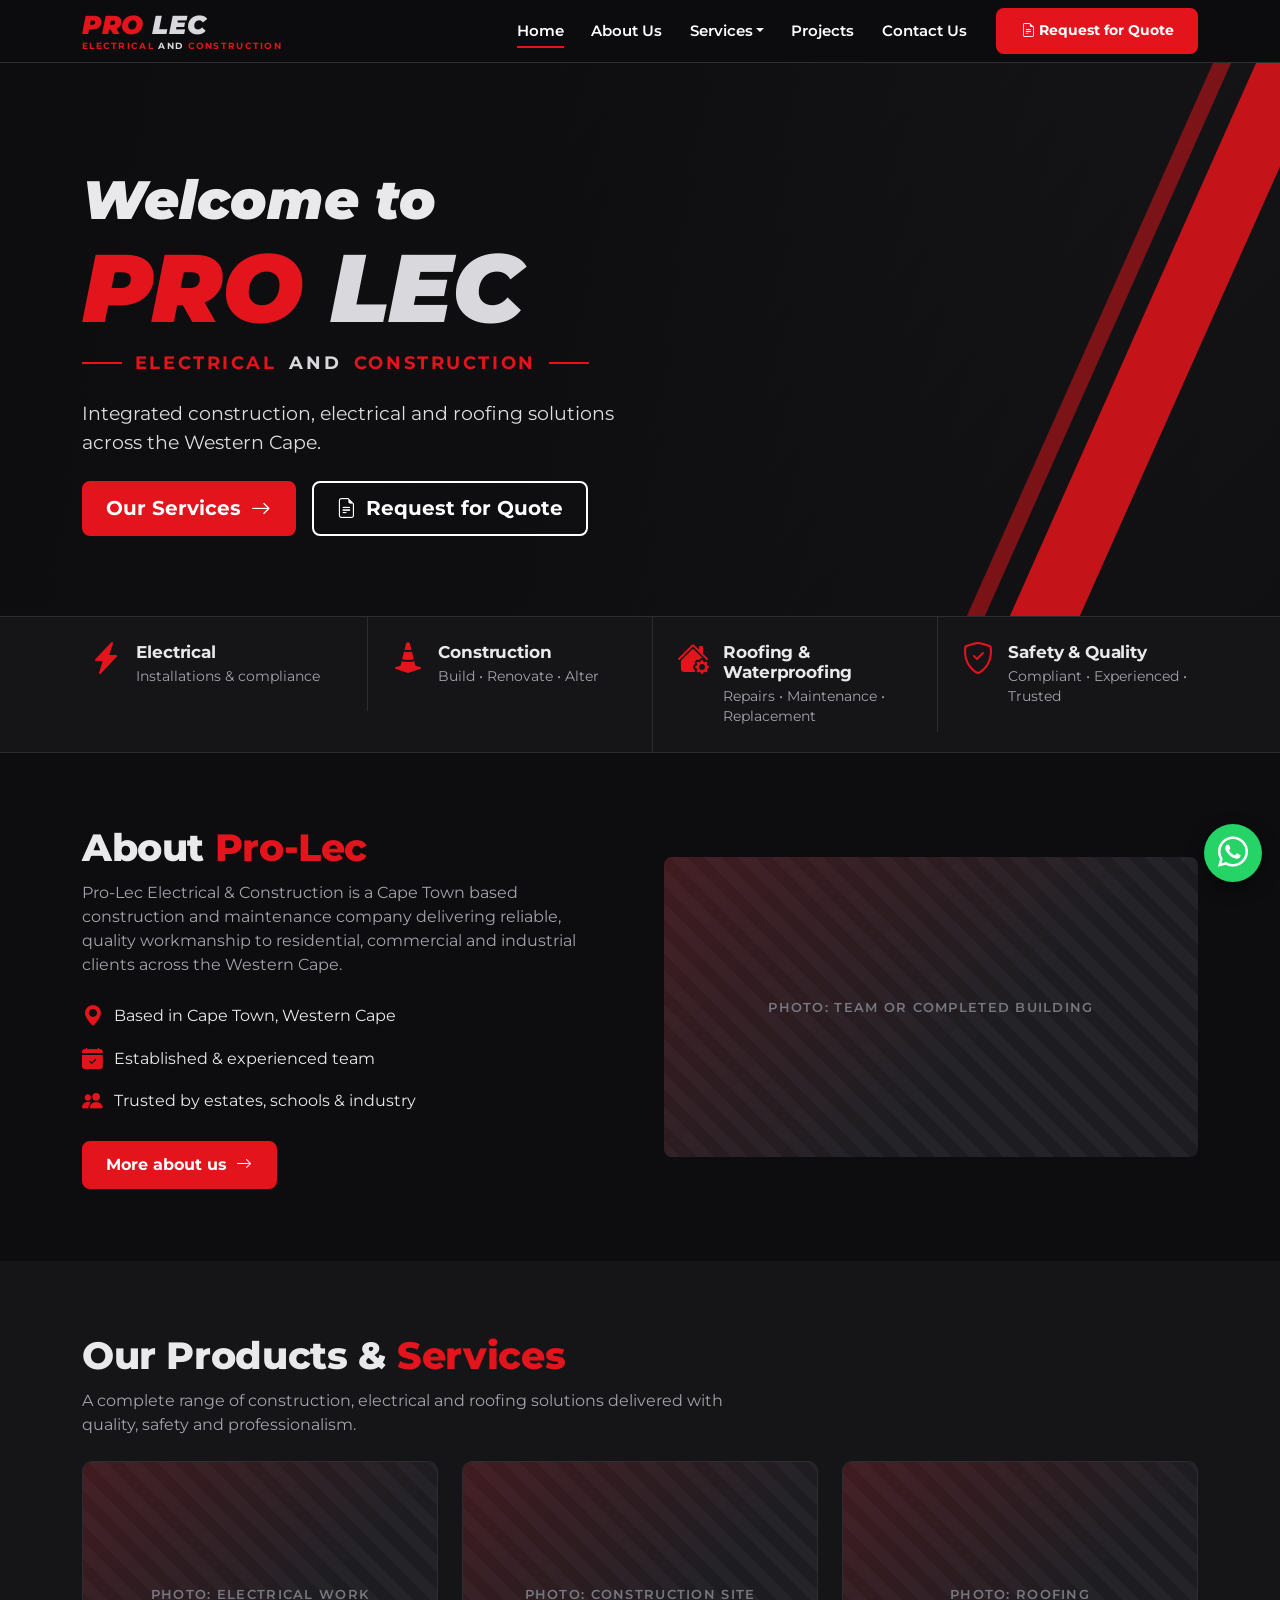
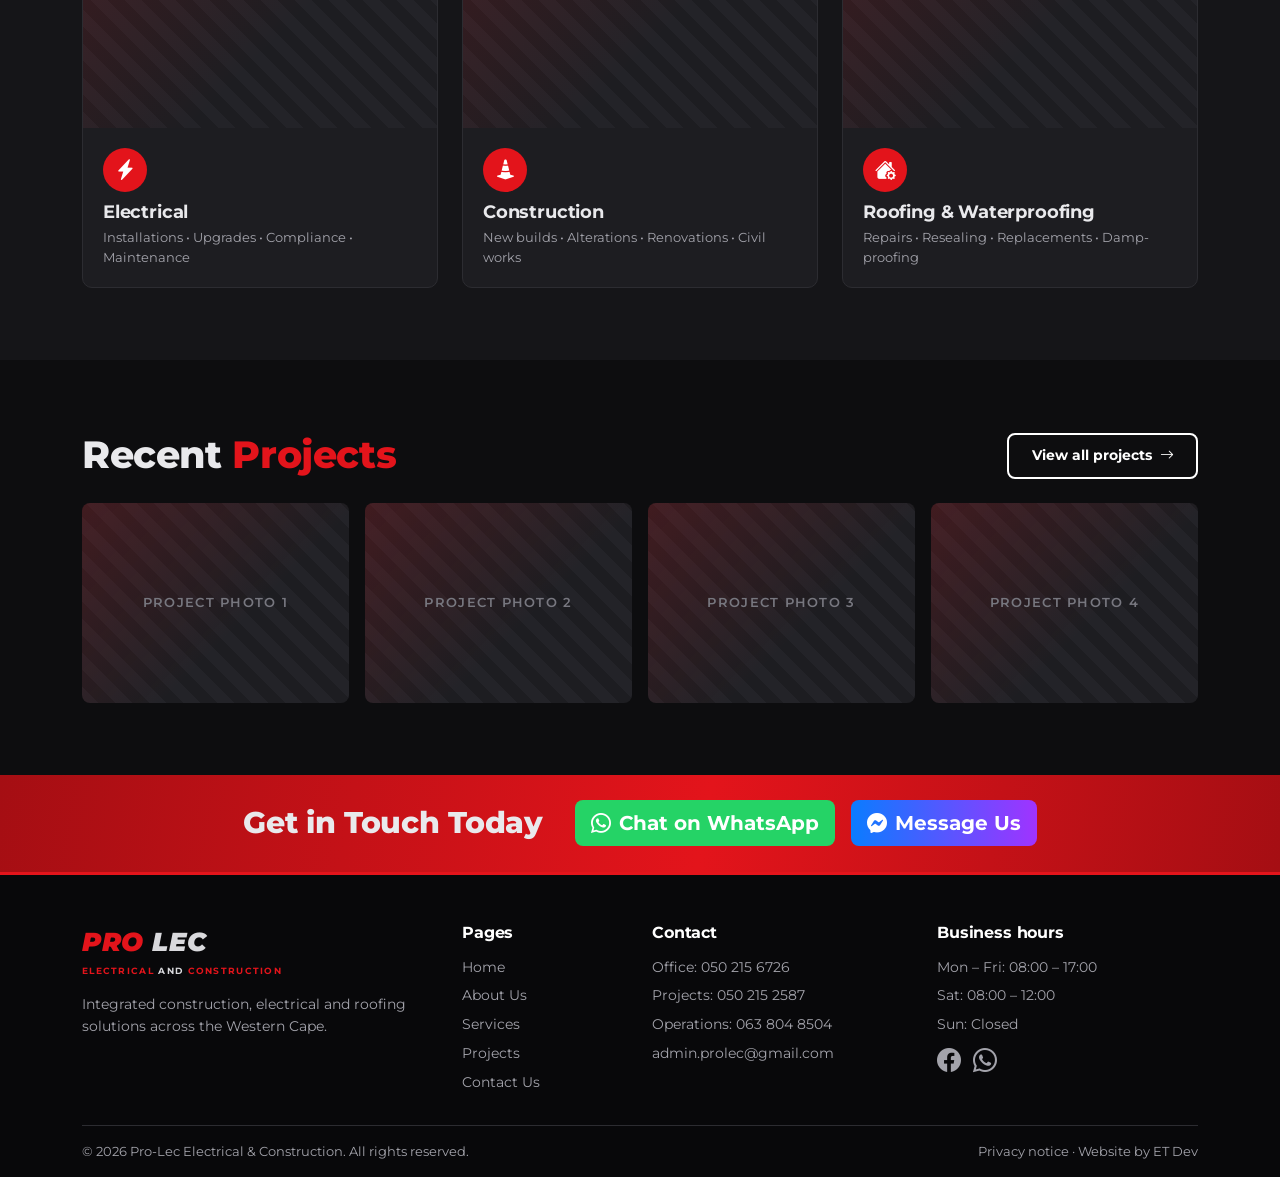
==== site/index.html @ c3c2b5c4 "Add Pro-Lec Phase 1 static website Five-page responsive site (Home, About Us, Services, Projects, Co" ====
<!doctype html>
<html lang="en-ZA">
<head>
  <meta charset="utf-8">
  <meta name="viewport" content="width=device-width, initial-scale=1">
  <title>Pro-Lec Electrical &amp; Construction | Cape Town, Western Cape</title>
  <meta name="description" content="Pro-Lec Electrical &amp; Construction delivers electrical, construction, roofing and waterproofing services to residential, commercial and industrial clients across the Western Cape.">
  <meta property="og:type" content="website">
  <meta property="og:title" content="Pro-Lec Electrical &amp; Construction">
  <meta property="og:description" content="Integrated construction, electrical and roofing solutions across the Western Cape.">
  <meta property="og:image" content="assets/img/og-image.jpg">
  <link rel="icon" href="assets/img/favicon.svg" type="image/svg+xml">
  <link rel="preconnect" href="https://fonts.googleapis.com">
  <link rel="preconnect" href="https://fonts.gstatic.com" crossorigin>
  <link href="https://fonts.googleapis.com/css2?family=Montserrat:ital,wght@0,400;0,500;0,600;0,700;0,800;0,900;1,800;1,900&display=swap" rel="stylesheet">
  <link href="https://cdn.jsdelivr.net/npm/bootstrap@5.3.3/dist/css/bootstrap.min.css" rel="stylesheet">
  <link href="https://cdn.jsdelivr.net/npm/bootstrap-icons@1.11.3/font/bootstrap-icons.min.css" rel="stylesheet">
  <link href="assets/css/style.css" rel="stylesheet">
  <script type="application/ld+json">
  {
    "@context": "https://schema.org",
    "@type": "GeneralContractor",
    "name": "Pro-Lec Electrical & Construction",
    "telephone": "+27502156726",
    "email": "admin.prolec@gmail.com",
    "address": { "@type": "PostalAddress", "addressLocality": "Cape Town", "addressRegion": "Western Cape", "addressCountry": "ZA" },
    "areaServed": "Western Cape",
    "openingHours": ["Mo-Fr 08:00-17:00", "Sa 08:00-12:00"]
  }
  </script>
</head>
<body>

<header class="site-header sticky-top">
  <nav class="navbar navbar-expand-lg py-2" aria-label="Main">
    <div class="container">
      <a class="brand" href="index.html" aria-label="Pro-Lec home">
        <!-- Replace with the real logo: <img src="assets/img/logo.png" alt="Pro-Lec Electrical & Construction"> -->
        <span class="brand-text">
          <span class="brand-name">PRO <span>LEC</span></span>
          <span class="brand-tag">Electrical <span>and</span> Construction</span>
        </span>
      </a>
      <button class="navbar-toggler" type="button" data-bs-toggle="collapse" data-bs-target="#mainNav" aria-controls="mainNav" aria-expanded="false" aria-label="Toggle navigation">
        <span class="navbar-toggler-icon"></span>
      </button>
      <div class="collapse navbar-collapse" id="mainNav">
        <ul class="navbar-nav ms-auto align-items-lg-center">
          <li class="nav-item"><a class="nav-link active" aria-current="page" href="index.html">Home</a></li>
          <li class="nav-item"><a class="nav-link" href="about.html">About Us</a></li>
          <li class="nav-item dropdown">
            <a class="nav-link dropdown-toggle" href="services.html" role="button" data-bs-toggle="dropdown" aria-expanded="false">Services</a>
            <ul class="dropdown-menu">
              <li><a class="dropdown-item" href="services.html">All services</a></li>
              <li><a class="dropdown-item" href="services.html#electrical">Electrical</a></li>
              <li><a class="dropdown-item" href="services.html#construction">Construction</a></li>
              <li><a class="dropdown-item" href="services.html#roofing">Roofing &amp; Waterproofing</a></li>
            </ul>
          </li>
          <li class="nav-item"><a class="nav-link" href="projects.html">Projects</a></li>
          <li class="nav-item"><a class="nav-link" href="contact.html">Contact Us</a></li>
          <li class="nav-item ms-lg-3 mt-2 mt-lg-0"><a class="btn btn-pl btn-sm" href="contact.html?type=quote#enquiry"><i class="bi bi-file-earmark-text me-1"></i>Request for Quote</a></li>
        </ul>
      </div>
    </div>
  </nav>
</header>

<main>
  <!-- Hero: set the background photo with style="--hero-img:url('assets/img/hero.jpg')" -->
  <section class="hero">
    <div class="container position-relative" style="z-index:1">
      <p class="hero-welcome">Welcome to</p>
      <h1 class="hero-name">PRO <span>LEC</span></h1>
      <p class="hero-tag">Electrical <span>and</span> Construction</p>
      <p class="hero-lead">Integrated construction, electrical and roofing solutions across the Western Cape.</p>
      <div class="d-flex flex-wrap gap-3 mt-4">
        <a class="btn btn-pl btn-lg" href="services.html">Our Services <i class="bi bi-arrow-right ms-1"></i></a>
        <a class="btn btn-pl-outline btn-lg" href="contact.html?type=quote#enquiry"><i class="bi bi-file-earmark-text me-1"></i> Request for Quote</a>
      </div>
    </div>
  </section>

  <section class="highlights" aria-label="What we do">
    <div class="container">
      <div class="row">
        <div class="col-sm-6 col-lg-3">
          <div class="highlight"><i class="bi bi-lightning-charge-fill" aria-hidden="true"></i><div><h3>Electrical</h3><p>Installations &amp; compliance</p></div></div>
        </div>
        <div class="col-sm-6 col-lg-3">
          <div class="highlight"><i class="bi bi-cone-striped" aria-hidden="true"></i><div><h3>Construction</h3><p>Build &bull; Renovate &bull; Alter</p></div></div>
        </div>
        <div class="col-sm-6 col-lg-3">
          <div class="highlight"><i class="bi bi-house-gear-fill" aria-hidden="true"></i><div><h3>Roofing &amp; Waterproofing</h3><p>Repairs &bull; Maintenance &bull; Replacement</p></div></div>
        </div>
        <div class="col-sm-6 col-lg-3">
          <div class="highlight"><i class="bi bi-shield-check" aria-hidden="true"></i><div><h3>Safety &amp; Quality</h3><p>Compliant &bull; Experienced &bull; Trusted</p></div></div>
        </div>
      </div>
    </div>
  </section>

  <section class="section">
    <div class="container">
      <div class="row g-5 align-items-center">
        <div class="col-lg-6">
          <h2 class="section-title">About <span class="text-red">Pro-Lec</span></h2>
          <p class="section-lead mb-4">Pro-Lec Electrical &amp; Construction is a Cape Town based construction and maintenance company delivering reliable, quality workmanship to residential, commercial and industrial clients across the Western Cape.</p>
          <ul class="check-list mb-4">
            <li><i class="bi bi-geo-alt-fill" aria-hidden="true"></i> Based in Cape Town, Western Cape</li>
            <li><i class="bi bi-calendar-check-fill" aria-hidden="true"></i> Established &amp; experienced team</li>
            <li><i class="bi bi-people-fill" aria-hidden="true"></i> Trusted by estates, schools &amp; industry</li>
          </ul>
          <a class="btn btn-pl" href="about.html">More about us <i class="bi bi-arrow-right ms-1"></i></a>
        </div>
        <div class="col-lg-6">
          <div class="ph ph-wide rounded-3">Photo: team or completed building</div>
        </div>
      </div>
    </div>
  </section>

  <section class="section section-alt">
    <div class="container">
      <h2 class="section-title">Our Products &amp; <span class="text-red">Services</span></h2>
      <p class="section-lead mb-4">A complete range of construction, electrical and roofing solutions delivered with quality, safety and professionalism.</p>
      <div class="row g-4">
        <div class="col-md-4">
          <a class="text-reset text-decoration-none" href="services.html#electrical">
            <article class="pl-card">
              <div class="ph">Photo: electrical work</div>
              <div class="pl-card-body"><span class="icon-badge"><i class="bi bi-lightning-charge-fill"></i></span><h3>Electrical</h3><p class="meta mb-0">Installations &bull; Upgrades &bull; Compliance &bull; Maintenance</p></div>
            </article>
          </a>
        </div>
        <div class="col-md-4">
          <a class="text-reset text-decoration-none" href="services.html#construction">
            <article class="pl-card">
              <div class="ph">Photo: construction site</div>
              <div class="pl-card-body"><span class="icon-badge"><i class="bi bi-cone-striped"></i></span><h3>Construction</h3><p class="meta mb-0">New builds &bull; Alterations &bull; Renovations &bull; Civil works</p></div>
            </article>
          </a>
        </div>
        <div class="col-md-4">
          <a class="text-reset text-decoration-none" href="services.html#roofing">
            <article class="pl-card">
              <div class="ph">Photo: roofing</div>
              <div class="pl-card-body"><span class="icon-badge"><i class="bi bi-house-gear-fill"></i></span><h3>Roofing &amp; Waterproofing</h3><p class="meta mb-0">Repairs &bull; Resealing &bull; Replacements &bull; Damp-proofing</p></div>
            </article>
          </a>
        </div>
      </div>
    </div>
  </section>

  <section class="section">
    <div class="container">
      <div class="d-flex flex-wrap justify-content-between align-items-end gap-3 mb-4">
        <h2 class="section-title mb-0">Recent <span class="text-red">Projects</span></h2>
        <a class="btn btn-pl-outline btn-sm" href="projects.html">View all projects <i class="bi bi-arrow-right ms-1"></i></a>
      </div>
      <div class="row g-3">
        <div class="col-6 col-lg-3"><div class="ph rounded-3">Project photo 1</div></div>
        <div class="col-6 col-lg-3"><div class="ph rounded-3">Project photo 2</div></div>
        <div class="col-6 col-lg-3"><div class="ph rounded-3">Project photo 3</div></div>
        <div class="col-6 col-lg-3"><div class="ph rounded-3">Project photo 4</div></div>
      </div>
    </div>
  </section>

  <section class="cta-bar">
    <div class="container d-flex flex-wrap align-items-center justify-content-center gap-3">
      <h2 class="me-lg-3">Get in Touch Today</h2>
      <a class="btn btn-whatsapp btn-lg" href="https://wa.me/27638048504" target="_blank" rel="noopener"><i class="bi bi-whatsapp me-2"></i>Chat on WhatsApp</a>
      <a class="btn btn-messenger btn-lg" href="https://m.me/PROLEC_FACEBOOK_PAGE" target="_blank" rel="noopener"><i class="bi bi-messenger me-2"></i>Message Us</a>
    </div>
  </section>
</main>

<footer class="site-footer pt-5">
  <div class="container">
    <div class="row g-4 pb-4">
      <div class="col-lg-4">
        <span class="brand-name">PRO <span>LEC</span></span>
        <span class="brand-tag mb-3">Electrical <span>and</span> Construction</span>
        <p class="mt-3">Integrated construction, electrical and roofing solutions across the Western Cape.</p>
      </div>
      <div class="col-6 col-lg-2">
        <h2>Pages</h2>
        <ul>
          <li><a href="index.html">Home</a></li>
          <li><a href="about.html">About Us</a></li>
          <li><a href="services.html">Services</a></li>
          <li><a href="projects.html">Projects</a></li>
          <li><a href="contact.html">Contact Us</a></li>
        </ul>
      </div>
      <div class="col-6 col-lg-3">
        <h2>Contact</h2>
        <ul>
          <li><a href="tel:+27502156726">Office: 050 215 6726</a></li>
          <li><a href="tel:+27502152587">Projects: 050 215 2587</a></li>
          <li><a href="tel:+27638048504">Operations: 063 804 8504</a></li>
          <li><a href="mailto:admin.prolec@gmail.com">admin.prolec@gmail.com</a></li>
        </ul>
      </div>
      <div class="col-lg-3">
        <h2>Business hours</h2>
        <ul>
          <li>Mon &ndash; Fri: 08:00 &ndash; 17:00</li>
          <li>Sat: 08:00 &ndash; 12:00</li>
          <li>Sun: Closed</li>
        </ul>
        <a class="fs-4 me-2" href="https://www.facebook.com/PROLEC_FACEBOOK_PAGE" target="_blank" rel="noopener" aria-label="Pro-Lec on Facebook"><i class="bi bi-facebook"></i></a>
        <a class="fs-4" href="https://wa.me/27638048504" target="_blank" rel="noopener" aria-label="Chat on WhatsApp"><i class="bi bi-whatsapp"></i></a>
      </div>
    </div>
    <div class="footer-bottom d-flex flex-wrap justify-content-between gap-2 py-3">
      <span>&copy; <span data-year>2026</span> Pro-Lec Electrical &amp; Construction. All rights reserved.</span>
      <span><a href="privacy.html">Privacy notice</a> &middot; Website by ET Dev</span>
    </div>
  </div>
</footer>

<a class="wa-float" href="https://wa.me/27638048504" target="_blank" rel="noopener" aria-label="Chat on WhatsApp"><i class="bi bi-whatsapp"></i></a>

<script src="https://cdn.jsdelivr.net/npm/bootstrap@5.3.3/dist/js/bootstrap.bundle.min.js"></script>
<script src="assets/js/main.js"></script>
</body>
</html>
---- site/assets/css/style.css ----
/* Pro-Lec Electrical & Construction – site styles
   Built on Bootstrap 5.3. Brand tokens live in :root. */

:root {
  --pl-red: #e3141b;
  --pl-red-dark: #a50e13;
  --pl-black: #0d0d0f;
  --pl-dark: #151518;
  --pl-panel: #1d1d21;
  --pl-line: #2c2c31;
  --pl-text: #e9e9ec;
  --pl-muted: #a3a3ab;
  --pl-whatsapp: #25d366;
  --pl-facebook: #1877f2;
  --pl-radius: 10px;
  --bs-body-font-family: "Montserrat", system-ui, -apple-system, "Segoe UI", Roboto, Arial, sans-serif;
}

body {
  background: var(--pl-black);
  color: var(--pl-text);
  font-family: var(--bs-body-font-family);
}

a { color: var(--pl-red); }
a:hover { color: #ff3b41; }

h1, h2, h3, .display-title {
  font-weight: 800;
  letter-spacing: -0.01em;
}

.text-red { color: var(--pl-red) !important; }
.text-muted-pl { color: var(--pl-muted) !important; }

/* ---------- Buttons ---------- */
.btn-pl {
  background: var(--pl-red);
  border: 2px solid var(--pl-red);
  color: #fff;
  font-weight: 700;
  border-radius: 8px;
  padding: .65rem 1.4rem;
}
.btn-pl:hover, .btn-pl:focus { background: var(--pl-red-dark); border-color: var(--pl-red-dark); color: #fff; }

.btn-pl-outline {
  background: transparent;
  border: 2px solid #fff;
  color: #fff;
  font-weight: 700;
  border-radius: 8px;
  padding: .65rem 1.4rem;
}
.btn-pl-outline:hover, .btn-pl-outline:focus { background: #fff; color: var(--pl-black); }

.btn-whatsapp { background: var(--pl-whatsapp); border: 0; color: #fff; font-weight: 700; border-radius: 8px; }
.btn-whatsapp:hover { background: #1eb457; color: #fff; }
.btn-facebook { background: var(--pl-facebook); border: 0; color: #fff; font-weight: 700; border-radius: 8px; }
.btn-facebook:hover { background: #0f63d0; color: #fff; }
.btn-messenger { background: linear-gradient(90deg, #0a7cff, #a033ff); border: 0; color: #fff; font-weight: 700; border-radius: 8px; }
.btn-messenger:hover { filter: brightness(1.1); color: #fff; }

/* ---------- Header ---------- */
.site-header {
  background: rgba(13, 13, 15, .96);
  border-bottom: 1px solid var(--pl-line);
  backdrop-filter: blur(6px);
}
.brand {
  display: flex;
  align-items: center;
  gap: .6rem;
  text-decoration: none;
}
.brand img { height: 46px; width: auto; }
.brand-text { line-height: 1; }
.brand-name {
  display: block;
  font-weight: 900;
  font-style: italic;
  font-size: 1.6rem;
  color: var(--pl-red);
  letter-spacing: .02em;
}
.brand-name span { color: #d9d9dd; }
.brand-tag {
  display: block;
  font-size: .58rem;
  font-weight: 700;
  letter-spacing: .14em;
  color: var(--pl-red);
  text-transform: uppercase;
  margin-top: 3px;
}
.brand-tag span { color: #d9d9dd; }

.site-header .nav-link {
  color: #fff;
  font-weight: 600;
  font-size: .92rem;
  padding: .5rem .85rem !important;
  position: relative;
}
.site-header .nav-link.active, .site-header .nav-link.show { color: #fff; }
.site-header .nav-link:hover, .site-header .nav-link:focus { color: var(--pl-red); }
.site-header .nav-link.active::after {
  content: "";
  position: absolute;
  left: .85rem; right: .85rem; bottom: .15rem;
  height: 2px;
  background: var(--pl-red);
}
.site-header .dropdown-menu {
  background: var(--pl-panel);
  border: 1px solid var(--pl-line);
}
.site-header .dropdown-item { color: var(--pl-text); font-weight: 500; }
.site-header .dropdown-item:hover { background: var(--pl-red); color: #fff; }
.navbar-toggler { border-color: var(--pl-line); }
.navbar-toggler-icon { filter: invert(1); }

/* ---------- Hero ---------- */
.hero {
  position: relative;
  overflow: hidden;
  background:
    linear-gradient(105deg, rgba(13,13,15,1) 0%, rgba(13,13,15,.92) 45%, rgba(13,13,15,.35) 100%),
    var(--hero-img, linear-gradient(135deg, #2a2a30, #121215));
  background-size: cover;
  background-position: center right;
  padding: 6rem 0 5rem;
}
.hero::before, .hero::after {
  content: "";
  position: absolute;
  background: var(--pl-red);
  transform: skewX(-24deg);
  pointer-events: none;
}
.hero::before { width: 70px; top: 0; bottom: 0; right: 6%; opacity: .85; }
.hero::after  { width: 18px; top: 0; bottom: 0; right: calc(6% + 95px); opacity: .5; }
.hero-welcome { font-size: clamp(2rem, 5vw, 3.4rem); font-style: italic; font-weight: 900; margin: 0; }
.hero-name {
  font-size: clamp(3rem, 10vw, 6rem);
  font-weight: 900;
  font-style: italic;
  line-height: 1;
  color: var(--pl-red);
  margin: 0;
}
.hero-name span { color: #d9d9dd; }
.hero-tag {
  display: flex;
  align-items: center;
  gap: .8rem;
  color: var(--pl-red);
  font-weight: 700;
  letter-spacing: .14em;
  text-transform: uppercase;
  font-size: clamp(.8rem, 2vw, 1.15rem);
  margin: .8rem 0 1.4rem;
}
.hero-tag::before, .hero-tag::after { content: ""; height: 2px; width: 40px; background: var(--pl-red); }
.hero-tag span { color: #d9d9dd; }
.hero-lead { font-size: 1.2rem; max-width: 34rem; color: #ddd; }

/* Page banner (inner pages) */
.page-banner {
  position: relative;
  overflow: hidden;
  background: linear-gradient(120deg, #19191d 0%, #0d0d0f 70%);
  border-bottom: 3px solid var(--pl-red);
  padding: 4rem 0 3rem;
}
.page-banner::after {
  content: "";
  position: absolute;
  right: -60px; top: 0; bottom: 0;
  width: 220px;
  background: linear-gradient(90deg, var(--pl-red), var(--pl-red-dark));
  transform: skewX(-24deg);
  opacity: .85;
}
.page-banner h1 { font-size: clamp(2rem, 5vw, 3rem); position: relative; z-index: 1; }
.page-banner p { color: #cfcfd4; max-width: 38rem; position: relative; z-index: 1; margin: 0; }

/* ---------- Sections ---------- */
.section { padding: 4.5rem 0; }
.section-alt { background: var(--pl-dark); }
.section-title { font-size: clamp(1.7rem, 4vw, 2.4rem); margin-bottom: .6rem; }
.section-lead { color: var(--pl-muted); max-width: 42rem; }

/* Highlights strip */
.highlights { background: var(--pl-dark); border-top: 1px solid var(--pl-line); border-bottom: 1px solid var(--pl-line); }
.highlight {
  display: flex;
  gap: .9rem;
  align-items: flex-start;
  padding: 1.6rem .5rem;
}
.highlight i { font-size: 2rem; color: var(--pl-red); line-height: 1; }
.highlight h3 { font-size: 1.05rem; margin: 0 0 .2rem; font-weight: 700; }
.highlight p { font-size: .85rem; color: var(--pl-muted); margin: 0; }
@media (min-width: 992px) {
  .highlights .col-lg-3 + .col-lg-3 .highlight { border-left: 1px solid var(--pl-line); padding-left: 1.5rem; }
}

/* Cards */
.pl-card {
  background: var(--pl-panel);
  border: 1px solid var(--pl-line);
  border-radius: var(--pl-radius);
  overflow: hidden;
  height: 100%;
  transition: transform .2s ease, border-color .2s ease;
}
.pl-card:hover { transform: translateY(-3px); border-color: var(--pl-red); }
.pl-card-body { padding: 1.25rem; }
.pl-card h3 { font-size: 1.15rem; font-weight: 700; margin-bottom: .3rem; }
.pl-card .meta { font-size: .82rem; color: var(--pl-muted); }
.pl-card .icon-badge {
  display: inline-flex;
  align-items: center;
  justify-content: center;
  width: 44px; height: 44px;
  border-radius: 50%;
  background: var(--pl-red);
  color: #fff;
  font-size: 1.3rem;
  margin-bottom: .6rem;
}

/* Image placeholders: swap for real photos (see README) */
.ph {
  position: relative;
  aspect-ratio: 4 / 3;
  background:
    linear-gradient(135deg, rgba(227,20,27,.18), transparent 60%),
    repeating-linear-gradient(45deg, #232328 0 12px, #1d1d21 12px 24px);
  display: flex;
  align-items: center;
  justify-content: center;
  color: #77777f;
  font-size: .8rem;
  font-weight: 600;
  text-transform: uppercase;
  letter-spacing: .1em;
  text-align: center;
  padding: 1rem;
}
.ph-wide { aspect-ratio: 16 / 9; }
.ph-tall { aspect-ratio: 4 / 5; }
.card-img { width: 100%; aspect-ratio: 4 / 3; object-fit: cover; display: block; }

/* Check list */
.check-list { list-style: none; padding: 0; margin: 0; }
.check-list li { display: flex; gap: .7rem; align-items: center; margin-bottom: .7rem; }
.check-list i { color: var(--pl-red); font-size: 1.3rem; }

/* Service detail rows */
.service-row, #enquiry { scroll-margin-top: 100px; }
.service-row + .service-row { border-top: 1px solid var(--pl-line); }
.service-list { columns: 2; column-gap: 1.5rem; padding-left: 1.1rem; color: #d4d4d8; }
@media (max-width: 575px) { .service-list { columns: 1; } }

/* Project filters */
.filter-btn {
  background: transparent;
  border: 1px solid var(--pl-line);
  color: var(--pl-text);
  border-radius: 999px;
  padding: .4rem 1.1rem;
  font-weight: 600;
  font-size: .88rem;
}
.filter-btn.active, .filter-btn:hover { background: var(--pl-red); border-color: var(--pl-red); color: #fff; }
.project-item.d-none-filter { display: none; }

/* CTA bar */
.cta-bar {
  background: linear-gradient(100deg, var(--pl-red-dark), var(--pl-red) 55%, var(--pl-red-dark));
  padding: 1.6rem 0;
}
.cta-bar h2 { font-size: clamp(1.4rem, 3vw, 1.9rem); margin: 0; }

/* Contact */
.contact-item { display: flex; gap: 1rem; margin-bottom: 1.4rem; }
.contact-item i { font-size: 1.6rem; color: var(--pl-red); line-height: 1; }
.contact-item h3 { font-size: 1rem; font-weight: 700; margin: 0 0 .2rem; }
.contact-item p, .contact-item a { margin: 0; color: #d4d4d8; font-size: .92rem; text-decoration: none; }
.contact-item a:hover { color: var(--pl-red); }

.form-panel {
  background: var(--pl-panel);
  border: 1px solid var(--pl-line);
  border-radius: var(--pl-radius);
  padding: 1.6rem;
}
.form-panel .form-control, .form-panel .form-select {
  background: #fff;
  border-radius: 6px;
  color: #111;
}
.form-panel label { font-size: .85rem; font-weight: 600; margin-bottom: .3rem; }
.req { color: var(--pl-red); }
.hp-field { position: absolute; left: -10000px; width: 1px; height: 1px; overflow: hidden; }

.quick-link {
  display: flex;
  align-items: center;
  justify-content: space-between;
  gap: .8rem;
  padding: 1rem 1.2rem;
  margin-bottom: .9rem;
  text-decoration: none;
  font-size: 1rem;
}
.quick-link i:first-child { font-size: 1.5rem; }

/* Footer */
.site-footer {
  background: #08080a;
  border-top: 3px solid var(--pl-red);
  color: var(--pl-muted);
  font-size: .9rem;
}
.site-footer h2 { font-size: 1rem; color: #fff; font-weight: 700; margin-bottom: .9rem; }
.site-footer a { color: var(--pl-muted); text-decoration: none; }
.site-footer a:hover { color: var(--pl-red); }
.site-footer ul { list-style: none; padding: 0; margin: 0; }
.site-footer li { margin-bottom: .45rem; }
.footer-bottom { border-top: 1px solid var(--pl-line); font-size: .8rem; }

/* Floating WhatsApp button */
.wa-float {
  position: fixed;
  right: 18px; bottom: 18px;
  width: 58px; height: 58px;
  border-radius: 50%;
  background: var(--pl-whatsapp);
  color: #fff;
  display: flex;
  align-items: center;
  justify-content: center;
  font-size: 1.9rem;
  box-shadow: 0 6px 18px rgba(0,0,0,.45);
  z-index: 1030;
  text-decoration: none;
}
.wa-float:hover { color: #fff; transform: scale(1.06); }

/* Privacy page text */
.prose { max-width: 48rem; color: #d4d4d8; }
.prose h2 { font-size: 1.3rem; margin-top: 2rem; color: #fff; }

:focus-visible { outline: 3px solid #ffb4b6; outline-offset: 2px; }
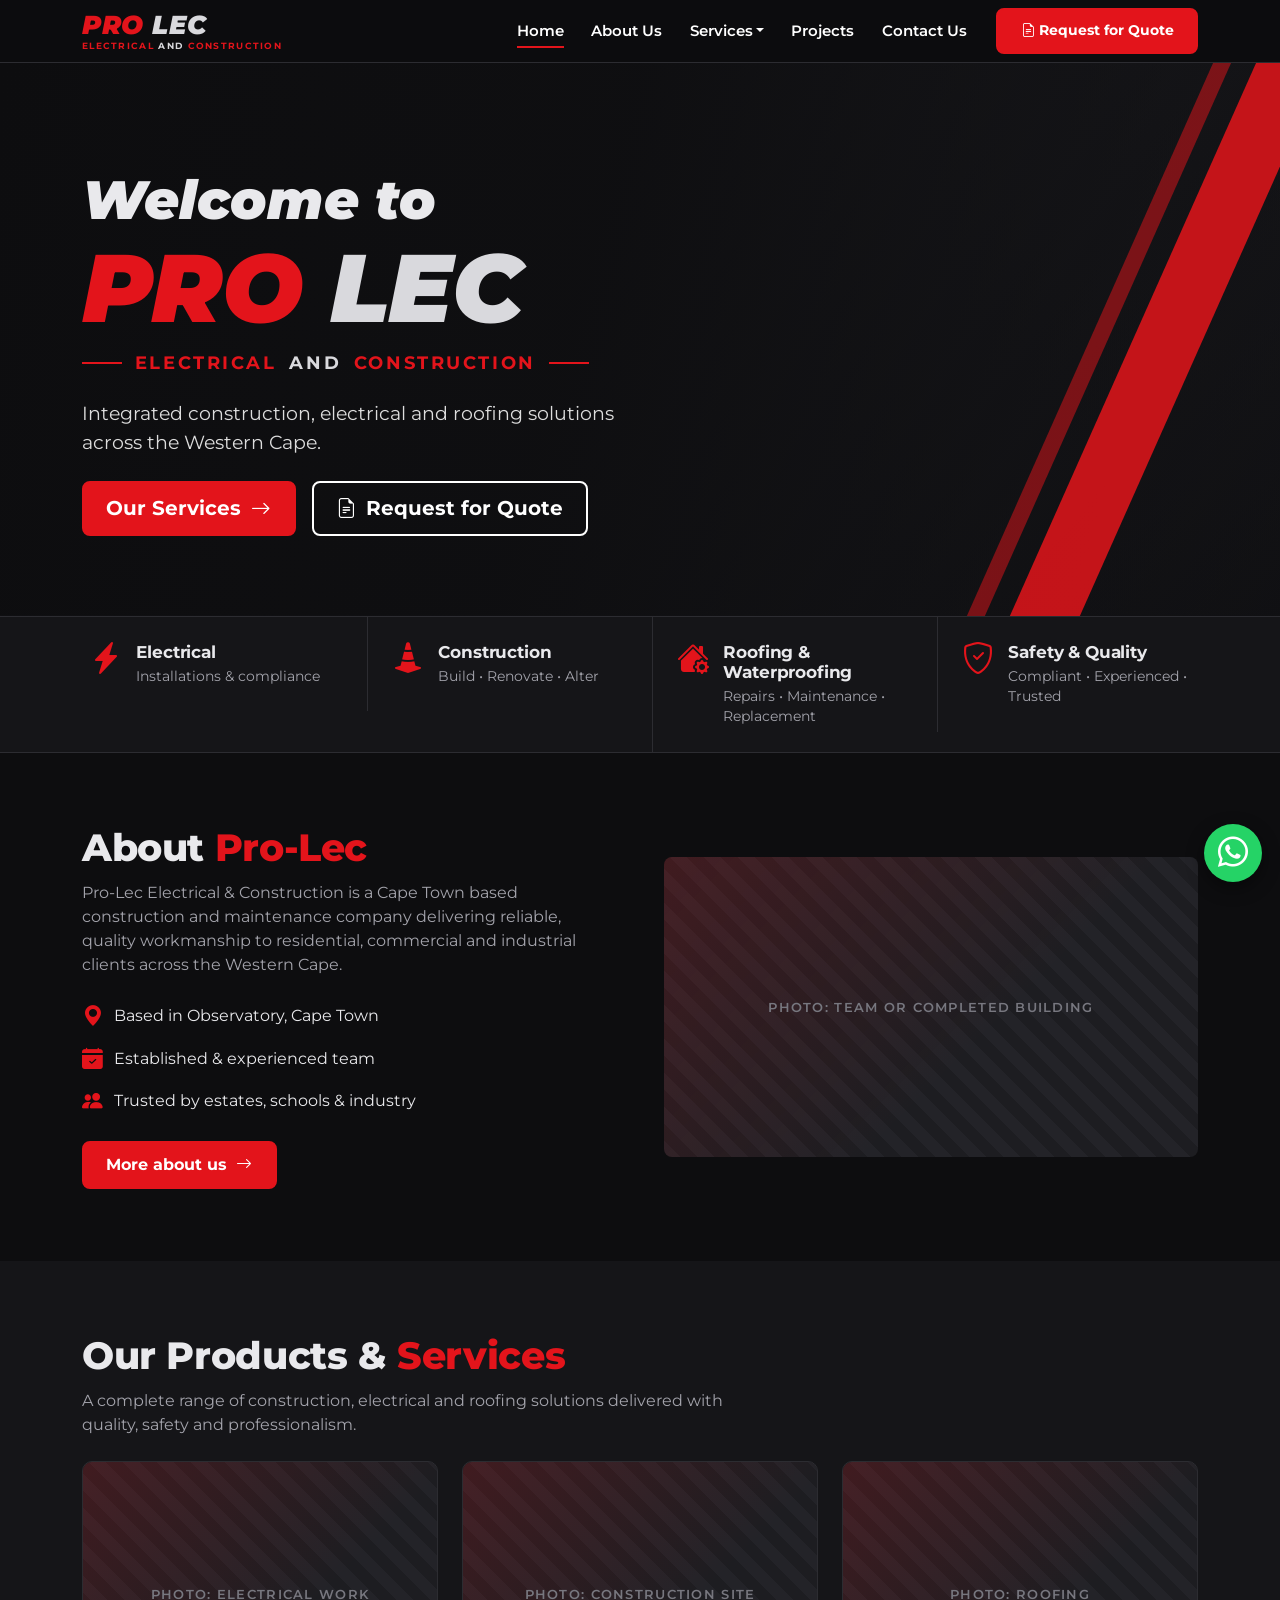
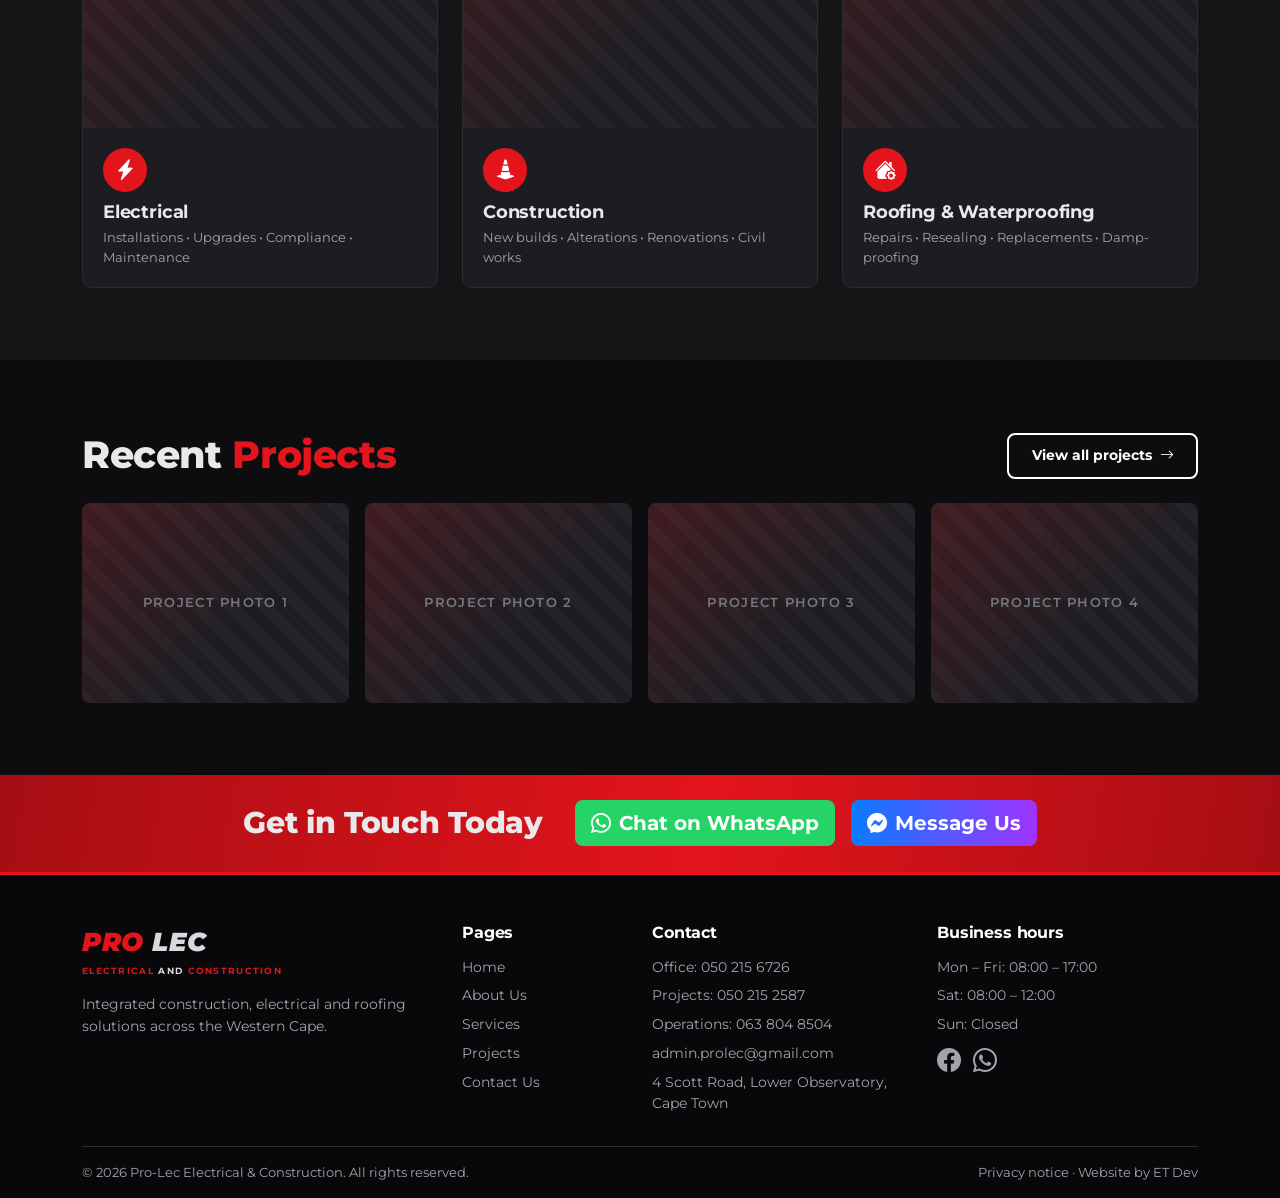
==== commit ba780617: "Add Pro-Lec address and Google Maps embed Show 4 Scott Road, Lower Observatory, Cape Town on the con" ====
--- a/site/index.html
+++ b/site/index.html
@@ -23,7 +23,7 @@
     "name": "Pro-Lec Electrical & Construction",
     "telephone": "+27502156726",
     "email": "admin.prolec@gmail.com",
-    "address": { "@type": "PostalAddress", "addressLocality": "Cape Town", "addressRegion": "Western Cape", "addressCountry": "ZA" },
+    "address": { "@type": "PostalAddress", "streetAddress": "4 Scott Road, Lower Observatory", "addressLocality": "Cape Town", "postalCode": "7925", "addressRegion": "Western Cape", "addressCountry": "ZA" },
     "areaServed": "Western Cape",
     "openingHours": ["Mo-Fr 08:00-17:00", "Sa 08:00-12:00"]
   }
@@ -107,7 +107,7 @@
           <h2 class="section-title">About <span class="text-red">Pro-Lec</span></h2>
           <p class="section-lead mb-4">Pro-Lec Electrical &amp; Construction is a Cape Town based construction and maintenance company delivering reliable, quality workmanship to residential, commercial and industrial clients across the Western Cape.</p>
           <ul class="check-list mb-4">
-            <li><i class="bi bi-geo-alt-fill" aria-hidden="true"></i> Based in Cape Town, Western Cape</li>
+            <li><i class="bi bi-geo-alt-fill" aria-hidden="true"></i> Based in Observatory, Cape Town</li>
             <li><i class="bi bi-calendar-check-fill" aria-hidden="true"></i> Established &amp; experienced team</li>
             <li><i class="bi bi-people-fill" aria-hidden="true"></i> Trusted by estates, schools &amp; industry</li>
           </ul>
@@ -185,7 +185,7 @@
         <span class="brand-tag mb-3">Electrical <span>and</span> Construction</span>
         <p class="mt-3">Integrated construction, electrical and roofing solutions across the Western Cape.</p>
       </div>
-      <div class="col-6 col-lg-2">
+      <div class="col-sm-6 col-lg-2">
         <h2>Pages</h2>
         <ul>
           <li><a href="index.html">Home</a></li>
@@ -195,13 +195,14 @@
           <li><a href="contact.html">Contact Us</a></li>
         </ul>
       </div>
-      <div class="col-6 col-lg-3">
+      <div class="col-sm-6 col-lg-3">
         <h2>Contact</h2>
         <ul>
           <li><a href="tel:+27502156726">Office: 050 215 6726</a></li>
           <li><a href="tel:+27502152587">Projects: 050 215 2587</a></li>
           <li><a href="tel:+27638048504">Operations: 063 804 8504</a></li>
           <li><a href="mailto:admin.prolec@gmail.com">admin.prolec@gmail.com</a></li>
+          <li><a href="https://www.google.com/maps/search/?api=1&amp;query=4+Scott+Road+Lower+Observatory+Cape+Town" target="_blank" rel="noopener">4 Scott Road, Lower Observatory, Cape Town</a></li>
         </ul>
       </div>
       <div class="col-lg-3">
--- a/site/assets/css/style.css
+++ b/site/assets/css/style.css
@@ -253,6 +253,10 @@
 .ph-tall { aspect-ratio: 4 / 5; }
 .card-img { width: 100%; aspect-ratio: 4 / 3; object-fit: cover; display: block; }
 
+/* Contact page map */
+.map-embed { height: clamp(280px, 40vw, 420px);border-radius: .5rem; overflow: hidden; border: 1px solid rgba(255,255,255,.08); }
+.map-embed iframe { width: 100%; height: 100%; border: 0; display: block; }
+
 /* Check list */
 .check-list { list-style: none; padding: 0; margin: 0; }
 .check-list li { display: flex; gap: .7rem; align-items: center; margin-bottom: .7rem; }
@@ -355,3 +359,17 @@
 .prose h2 { font-size: 1.3rem; margin-top: 2rem; color: #fff; }
 
 :focus-visible { outline: 3px solid #ffb4b6; outline-offset: 2px; }
+
+.site-footer a { overflow-wrap: anywhere; }
+
+/* Phones: keep decorative stripes clear of the text */
+@media (max-width: 575.98px) {
+  .hero { padding: 4rem 0 3.5rem; }
+  .hero::before { width: 34px; right: -10px; opacity: .6; }
+  .hero::after  { width: 10px; right: 40px; opacity: .35; }
+  .hero-tag { letter-spacing: .08em; gap: .5rem; }
+  .hero-tag::before, .hero-tag::after { width: 18px; }
+  .page-banner::after { width: 90px; right: -50px; }
+  .service-row { --bs-gutter-y: 1.25rem; padding-top: 2.5rem !important; padding-bottom: 2.5rem !important; }
+  .site-footer a { overflow-wrap: normal; }
+}
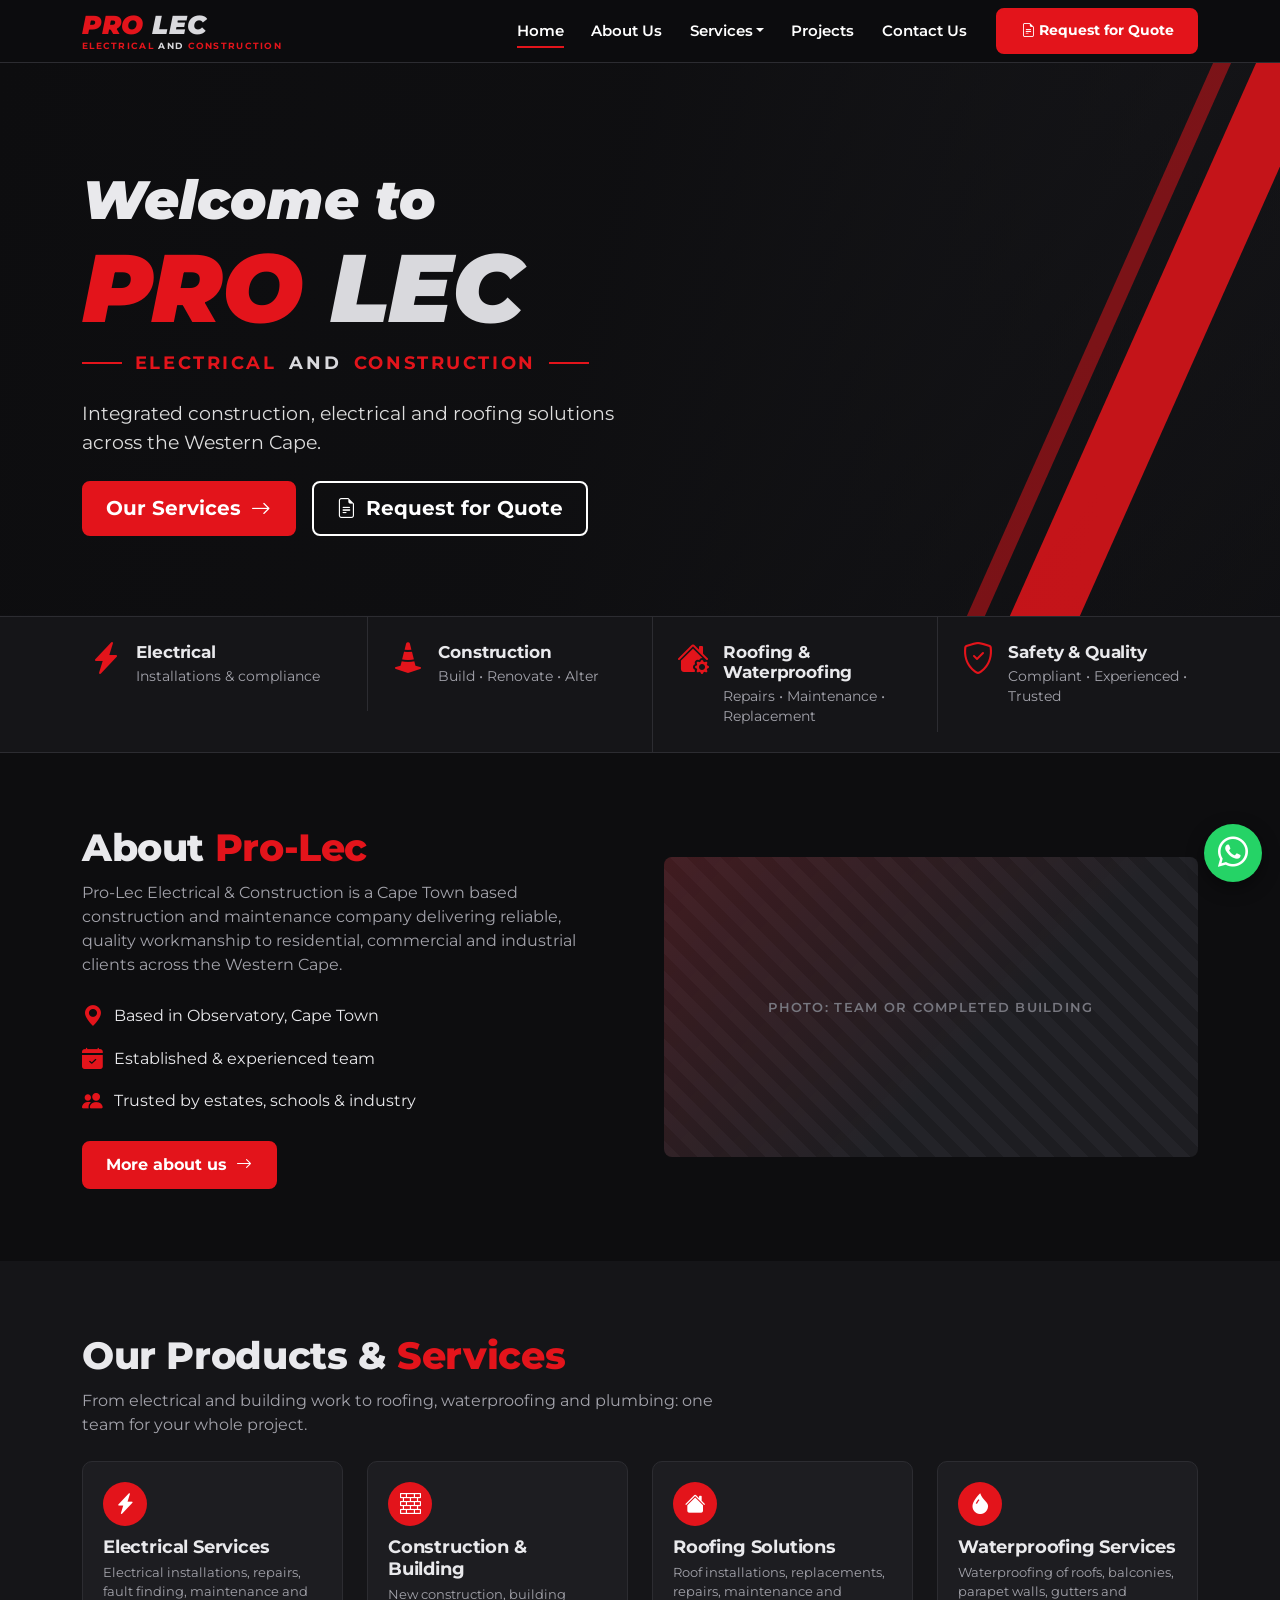
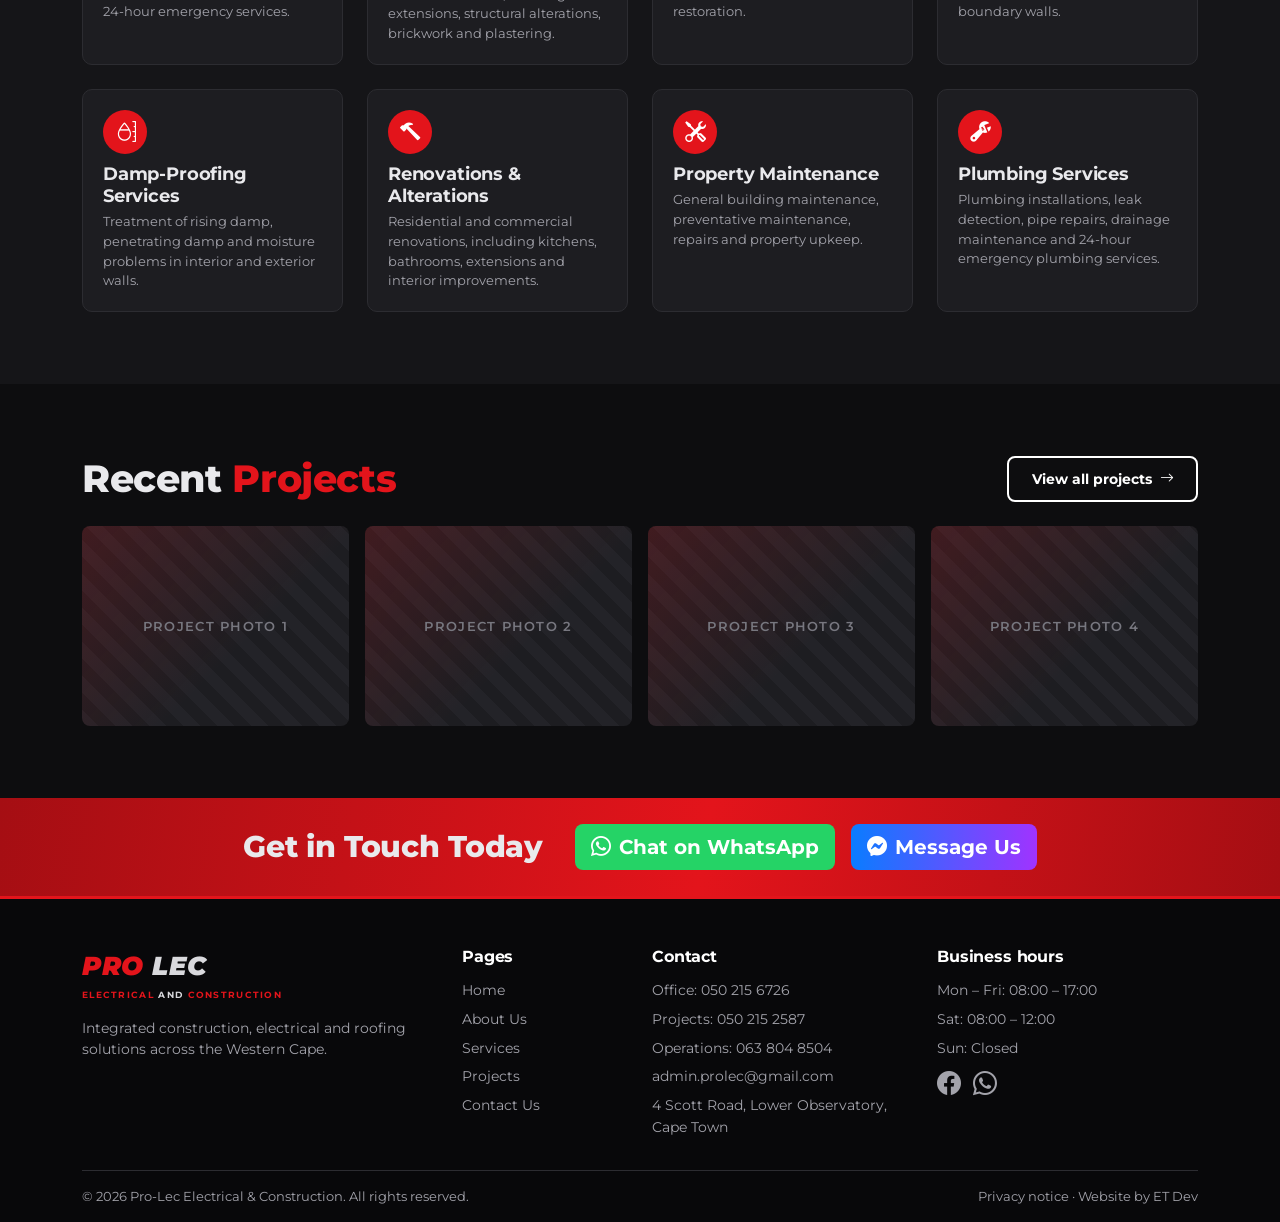
==== commit 4b596157: "Add Pro-Lec's services list and mobile hero background Show all eight services from the client's lis" ====
--- a/site/index.html
+++ b/site/index.html
@@ -4,7 +4,7 @@
   <meta charset="utf-8">
   <meta name="viewport" content="width=device-width, initial-scale=1">
   <title>Pro-Lec Electrical &amp; Construction | Cape Town, Western Cape</title>
-  <meta name="description" content="Pro-Lec Electrical &amp; Construction delivers electrical, construction, roofing and waterproofing services to residential, commercial and industrial clients across the Western Cape.">
+  <meta name="description" content="Pro-Lec Electrical &amp; Construction delivers electrical, construction, roofing, waterproofing and plumbing services to residential, commercial and industrial clients across the Western Cape.">
   <meta property="og:type" content="website">
   <meta property="og:title" content="Pro-Lec Electrical &amp; Construction">
   <meta property="og:description" content="Integrated construction, electrical and roofing solutions across the Western Cape.">
@@ -15,7 +15,7 @@
   <link href="https://fonts.googleapis.com/css2?family=Montserrat:ital,wght@0,400;0,500;0,600;0,700;0,800;0,900;1,800;1,900&display=swap" rel="stylesheet">
   <link href="https://cdn.jsdelivr.net/npm/bootstrap@5.3.3/dist/css/bootstrap.min.css" rel="stylesheet">
   <link href="https://cdn.jsdelivr.net/npm/bootstrap-icons@1.11.3/font/bootstrap-icons.min.css" rel="stylesheet">
-  <link href="assets/css/style.css" rel="stylesheet">
+  <link href="assets/css/style.css?v=2" rel="stylesheet">
   <script type="application/ld+json">
   {
     "@context": "https://schema.org",
@@ -52,9 +52,14 @@
             <a class="nav-link dropdown-toggle" href="services.html" role="button" data-bs-toggle="dropdown" aria-expanded="false">Services</a>
             <ul class="dropdown-menu">
               <li><a class="dropdown-item" href="services.html">All services</a></li>
-              <li><a class="dropdown-item" href="services.html#electrical">Electrical</a></li>
-              <li><a class="dropdown-item" href="services.html#construction">Construction</a></li>
-              <li><a class="dropdown-item" href="services.html#roofing">Roofing &amp; Waterproofing</a></li>
+              <li><a class="dropdown-item" href="services.html#electrical">Electrical Services</a></li>
+              <li><a class="dropdown-item" href="services.html#construction">Construction &amp; Building</a></li>
+              <li><a class="dropdown-item" href="services.html#roofing">Roofing Solutions</a></li>
+              <li><a class="dropdown-item" href="services.html#waterproofing">Waterproofing Services</a></li>
+              <li><a class="dropdown-item" href="services.html#damp-proofing">Damp-Proofing Services</a></li>
+              <li><a class="dropdown-item" href="services.html#renovations">Renovations &amp; Alterations</a></li>
+              <li><a class="dropdown-item" href="services.html#maintenance">Property Maintenance</a></li>
+              <li><a class="dropdown-item" href="services.html#plumbing">Plumbing Services</a></li>
             </ul>
           </li>
           <li class="nav-item"><a class="nav-link" href="projects.html">Projects</a></li>
@@ -123,30 +128,46 @@
   <section class="section section-alt">
     <div class="container">
       <h2 class="section-title">Our Products &amp; <span class="text-red">Services</span></h2>
-      <p class="section-lead mb-4">A complete range of construction, electrical and roofing solutions delivered with quality, safety and professionalism.</p>
+      <p class="section-lead mb-4">From electrical and building work to roofing, waterproofing and plumbing: one team for your whole project.</p>
       <div class="row g-4">
-        <div class="col-md-4">
+        <div class="col-sm-6 col-lg-3">
           <a class="text-reset text-decoration-none" href="services.html#electrical">
-            <article class="pl-card">
-              <div class="ph">Photo: electrical work</div>
-              <div class="pl-card-body"><span class="icon-badge"><i class="bi bi-lightning-charge-fill"></i></span><h3>Electrical</h3><p class="meta mb-0">Installations &bull; Upgrades &bull; Compliance &bull; Maintenance</p></div>
-            </article>
-          </a>
-        </div>
-        <div class="col-md-4">
+            <article class="pl-card"><div class="pl-card-body"><span class="icon-badge"><i class="bi bi-lightning-charge-fill" aria-hidden="true"></i></span><h3>Electrical Services</h3><p class="meta mb-0">Electrical installations, repairs, fault finding, maintenance and 24-hour emergency services.</p></div></article>
+          </a>
+        </div>
+        <div class="col-sm-6 col-lg-3">
           <a class="text-reset text-decoration-none" href="services.html#construction">
-            <article class="pl-card">
-              <div class="ph">Photo: construction site</div>
-              <div class="pl-card-body"><span class="icon-badge"><i class="bi bi-cone-striped"></i></span><h3>Construction</h3><p class="meta mb-0">New builds &bull; Alterations &bull; Renovations &bull; Civil works</p></div>
-            </article>
-          </a>
-        </div>
-        <div class="col-md-4">
+            <article class="pl-card"><div class="pl-card-body"><span class="icon-badge"><i class="bi bi-bricks" aria-hidden="true"></i></span><h3>Construction &amp; Building</h3><p class="meta mb-0">New construction, building extensions, structural alterations, brickwork and plastering.</p></div></article>
+          </a>
+        </div>
+        <div class="col-sm-6 col-lg-3">
           <a class="text-reset text-decoration-none" href="services.html#roofing">
-            <article class="pl-card">
-              <div class="ph">Photo: roofing</div>
-              <div class="pl-card-body"><span class="icon-badge"><i class="bi bi-house-gear-fill"></i></span><h3>Roofing &amp; Waterproofing</h3><p class="meta mb-0">Repairs &bull; Resealing &bull; Replacements &bull; Damp-proofing</p></div>
-            </article>
+            <article class="pl-card"><div class="pl-card-body"><span class="icon-badge"><i class="bi bi-house-fill" aria-hidden="true"></i></span><h3>Roofing Solutions</h3><p class="meta mb-0">Roof installations, replacements, repairs, maintenance and restoration.</p></div></article>
+          </a>
+        </div>
+        <div class="col-sm-6 col-lg-3">
+          <a class="text-reset text-decoration-none" href="services.html#waterproofing">
+            <article class="pl-card"><div class="pl-card-body"><span class="icon-badge"><i class="bi bi-droplet-fill" aria-hidden="true"></i></span><h3>Waterproofing Services</h3><p class="meta mb-0">Waterproofing of roofs, balconies, parapet walls, gutters and boundary walls.</p></div></article>
+          </a>
+        </div>
+        <div class="col-sm-6 col-lg-3">
+          <a class="text-reset text-decoration-none" href="services.html#damp-proofing">
+            <article class="pl-card"><div class="pl-card-body"><span class="icon-badge"><i class="bi bi-moisture" aria-hidden="true"></i></span><h3>Damp-Proofing Services</h3><p class="meta mb-0">Treatment of rising damp, penetrating damp and moisture problems in interior and exterior walls.</p></div></article>
+          </a>
+        </div>
+        <div class="col-sm-6 col-lg-3">
+          <a class="text-reset text-decoration-none" href="services.html#renovations">
+            <article class="pl-card"><div class="pl-card-body"><span class="icon-badge"><i class="bi bi-hammer" aria-hidden="true"></i></span><h3>Renovations &amp; Alterations</h3><p class="meta mb-0">Residential and commercial renovations, including kitchens, bathrooms, extensions and interior improvements.</p></div></article>
+          </a>
+        </div>
+        <div class="col-sm-6 col-lg-3">
+          <a class="text-reset text-decoration-none" href="services.html#maintenance">
+            <article class="pl-card"><div class="pl-card-body"><span class="icon-badge"><i class="bi bi-tools" aria-hidden="true"></i></span><h3>Property Maintenance</h3><p class="meta mb-0">General building maintenance, preventative maintenance, repairs and property upkeep.</p></div></article>
+          </a>
+        </div>
+        <div class="col-sm-6 col-lg-3">
+          <a class="text-reset text-decoration-none" href="services.html#plumbing">
+            <article class="pl-card"><div class="pl-card-body"><span class="icon-badge"><i class="bi bi-wrench-adjustable" aria-hidden="true"></i></span><h3>Plumbing Services</h3><p class="meta mb-0">Plumbing installations, leak detection, pipe repairs, drainage maintenance and 24-hour emergency plumbing services.</p></div></article>
           </a>
         </div>
       </div>
@@ -226,6 +247,6 @@
 <a class="wa-float" href="https://wa.me/27638048504" target="_blank" rel="noopener" aria-label="Chat on WhatsApp"><i class="bi bi-whatsapp"></i></a>
 
 <script src="https://cdn.jsdelivr.net/npm/bootstrap@5.3.3/dist/js/bootstrap.bundle.min.js"></script>
-<script src="assets/js/main.js"></script>
+<script src="assets/js/main.js?v=2"></script>
 </body>
 </html>
--- a/site/assets/css/style.css
+++ b/site/assets/css/style.css
@@ -373,3 +373,16 @@
   .service-row { --bs-gutter-y: 1.25rem; padding-top: 2.5rem !important; padding-bottom: 2.5rem !important; }
   .site-footer a { overflow-wrap: normal; }
 }
+
+.service-anchor { scroll-margin-top: 100px; }
+
+/* Phones and small tablets: client's red-glow background behind the hero */
+@media (max-width: 767.98px) {
+  .hero {
+    background:
+      linear-gradient(180deg, rgba(13,13,15,.25) 0%, rgba(13,13,15,.55) 60%, rgba(13,13,15,.85) 100%),
+      url("../img/hero-mobile.jpg") center top / cover no-repeat,
+      var(--pl-black);
+  }
+  .hero::before, .hero::after { display: none; }
+}
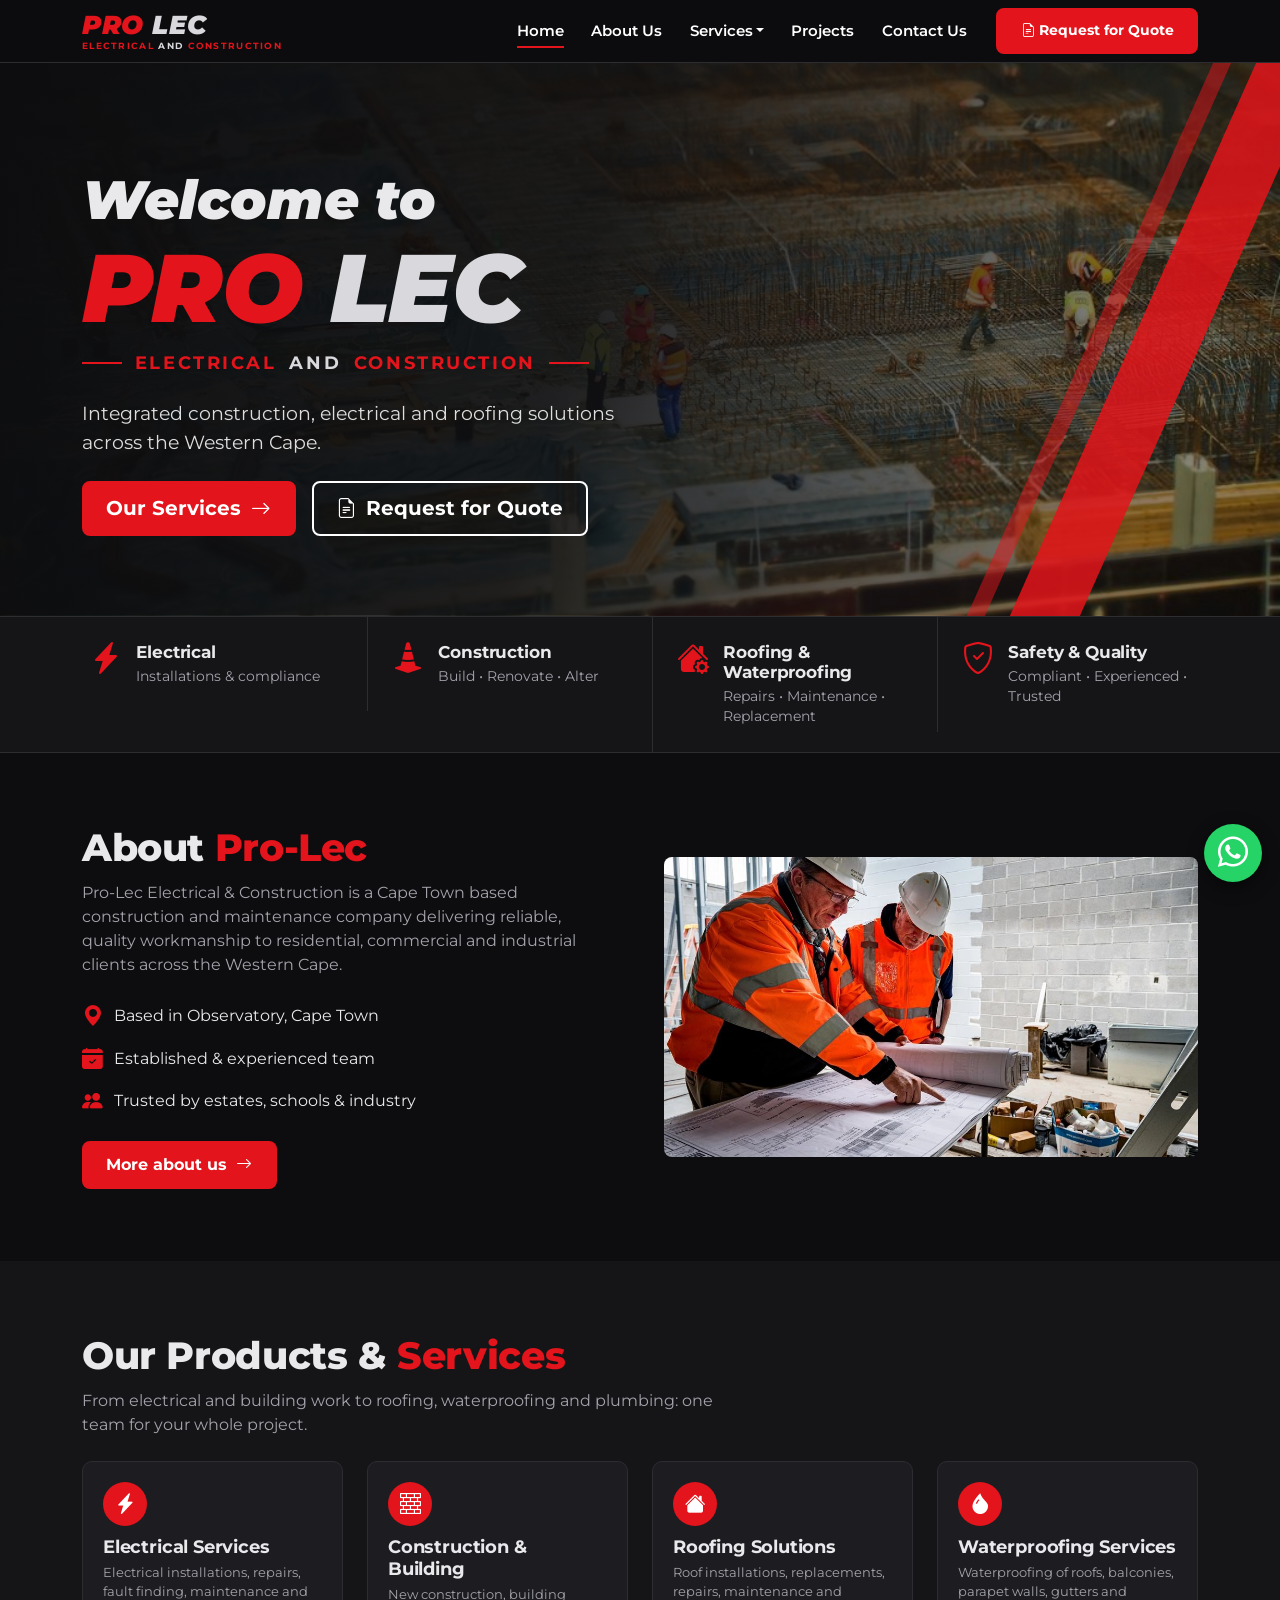
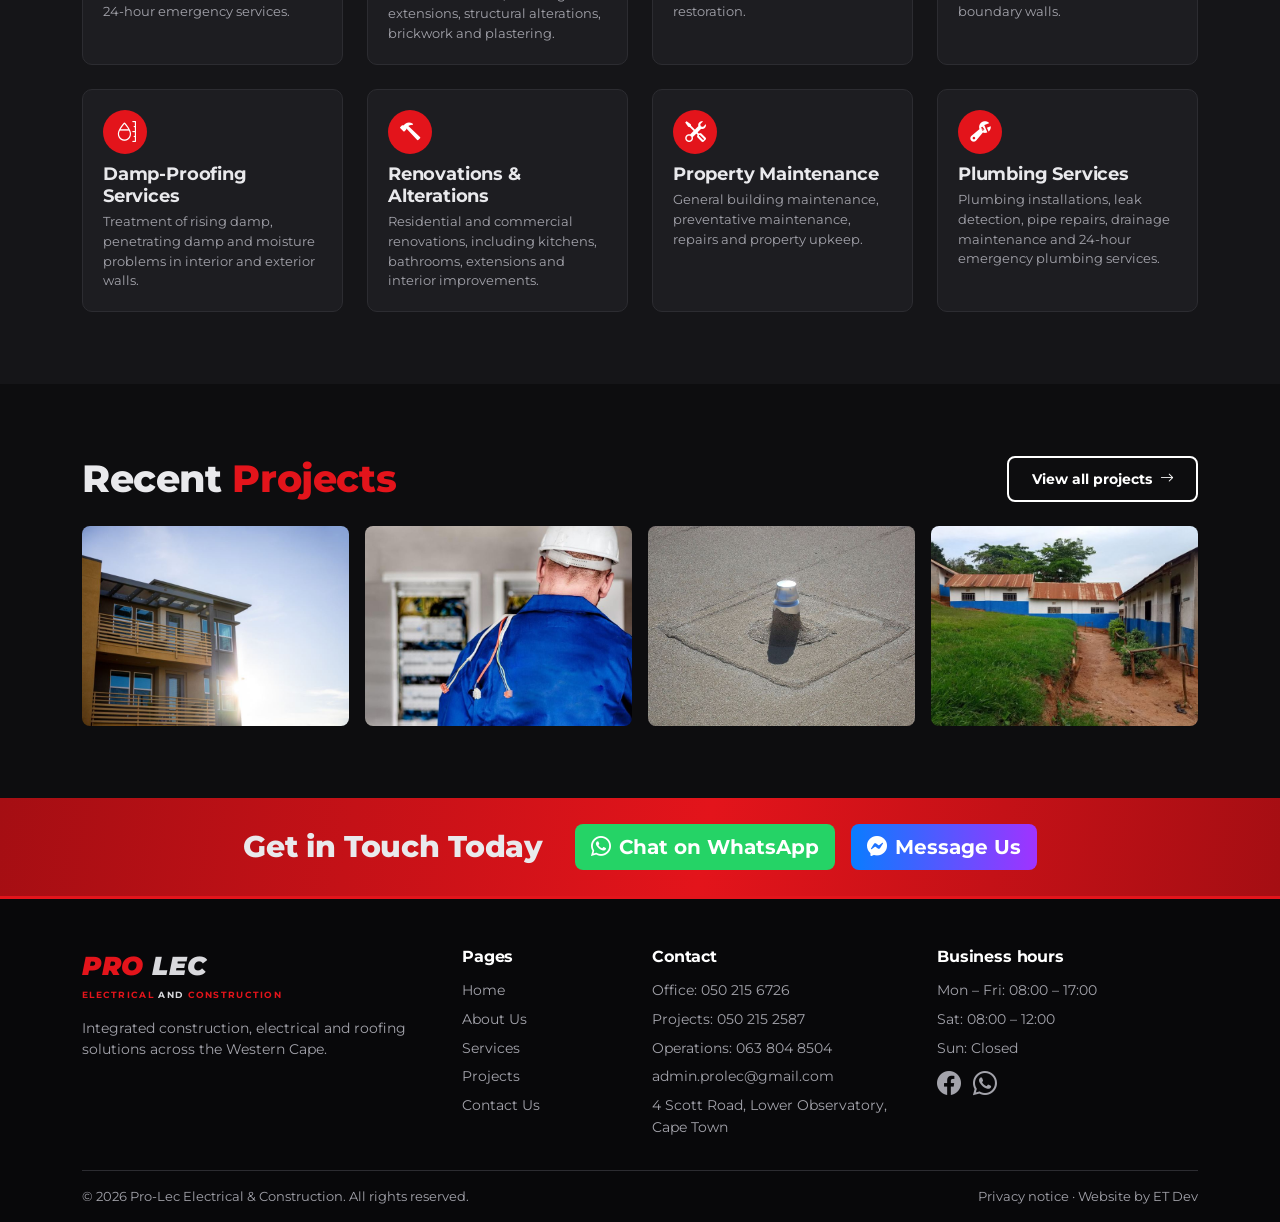
==== commit 49104eb7: "Add CC0 stock placeholder photos until Pro-Lec supplies its own Fill the hero, about, service and pr" ====
--- a/site/index.html
+++ b/site/index.html
@@ -15,7 +15,7 @@
   <link href="https://fonts.googleapis.com/css2?family=Montserrat:ital,wght@0,400;0,500;0,600;0,700;0,800;0,900;1,800;1,900&display=swap" rel="stylesheet">
   <link href="https://cdn.jsdelivr.net/npm/bootstrap@5.3.3/dist/css/bootstrap.min.css" rel="stylesheet">
   <link href="https://cdn.jsdelivr.net/npm/bootstrap-icons@1.11.3/font/bootstrap-icons.min.css" rel="stylesheet">
-  <link href="assets/css/style.css?v=2" rel="stylesheet">
+  <link href="assets/css/style.css?v=3" rel="stylesheet">
   <script type="application/ld+json">
   {
     "@context": "https://schema.org",
@@ -72,7 +72,7 @@
 </header>
 
 <main>
-  <!-- Hero: set the background photo with style="--hero-img:url('assets/img/hero.jpg')" -->
+  <!-- Hero: desktop background photo is set by --hero-img in style.css -->
   <section class="hero">
     <div class="container position-relative" style="z-index:1">
       <p class="hero-welcome">Welcome to</p>
@@ -119,7 +119,7 @@
           <a class="btn btn-pl" href="about.html">More about us <i class="bi bi-arrow-right ms-1"></i></a>
         </div>
         <div class="col-lg-6">
-          <div class="ph ph-wide rounded-3">Photo: team or completed building</div>
+          <img class="card-img card-img-wide rounded-3" src="assets/img/stock/home-about.jpg" alt="Site supervisors reviewing building plans" loading="lazy">
         </div>
       </div>
     </div>
@@ -181,10 +181,10 @@
         <a class="btn btn-pl-outline btn-sm" href="projects.html">View all projects <i class="bi bi-arrow-right ms-1"></i></a>
       </div>
       <div class="row g-3">
-        <div class="col-6 col-lg-3"><div class="ph rounded-3">Project photo 1</div></div>
-        <div class="col-6 col-lg-3"><div class="ph rounded-3">Project photo 2</div></div>
-        <div class="col-6 col-lg-3"><div class="ph rounded-3">Project photo 3</div></div>
-        <div class="col-6 col-lg-3"><div class="ph rounded-3">Project photo 4</div></div>
+        <div class="col-6 col-lg-3"><img class="card-img rounded-3" src="assets/img/stock/prj-house.jpg" alt="Double-storey home" loading="lazy"></div>
+        <div class="col-6 col-lg-3"><img class="card-img rounded-3" src="assets/img/stock/prj-dboard.jpg" alt="Electrician working on a distribution board" loading="lazy"></div>
+        <div class="col-6 col-lg-3"><img class="card-img rounded-3" src="assets/img/stock/prj-flatroof.jpg" alt="Waterproofed flat roof" loading="lazy"></div>
+        <div class="col-6 col-lg-3"><img class="card-img rounded-3" src="assets/img/stock/prj-school.jpg" alt="School classroom blocks" loading="lazy"></div>
       </div>
     </div>
   </section>
@@ -247,6 +247,6 @@
 <a class="wa-float" href="https://wa.me/27638048504" target="_blank" rel="noopener" aria-label="Chat on WhatsApp"><i class="bi bi-whatsapp"></i></a>
 
 <script src="https://cdn.jsdelivr.net/npm/bootstrap@5.3.3/dist/js/bootstrap.bundle.min.js"></script>
-<script src="assets/js/main.js?v=2"></script>
+<script src="assets/js/main.js?v=3"></script>
 </body>
 </html>
--- a/site/assets/css/style.css
+++ b/site/assets/css/style.css
@@ -122,6 +122,7 @@
 
 /* ---------- Hero ---------- */
 .hero {
+  --hero-img: url("../img/stock/hero.jpg"); /* stock placeholder until Pro-Lec supplies a photo */
   position: relative;
   overflow: hidden;
   background:
@@ -252,6 +253,7 @@
 .ph-wide { aspect-ratio: 16 / 9; }
 .ph-tall { aspect-ratio: 4 / 5; }
 .card-img { width: 100%; aspect-ratio: 4 / 3; object-fit: cover; display: block; }
+.card-img-wide { aspect-ratio: 16 / 9; }
 
 /* Contact page map */
 .map-embed { height: clamp(280px, 40vw, 420px);border-radius: .5rem; overflow: hidden; border: 1px solid rgba(255,255,255,.08); }
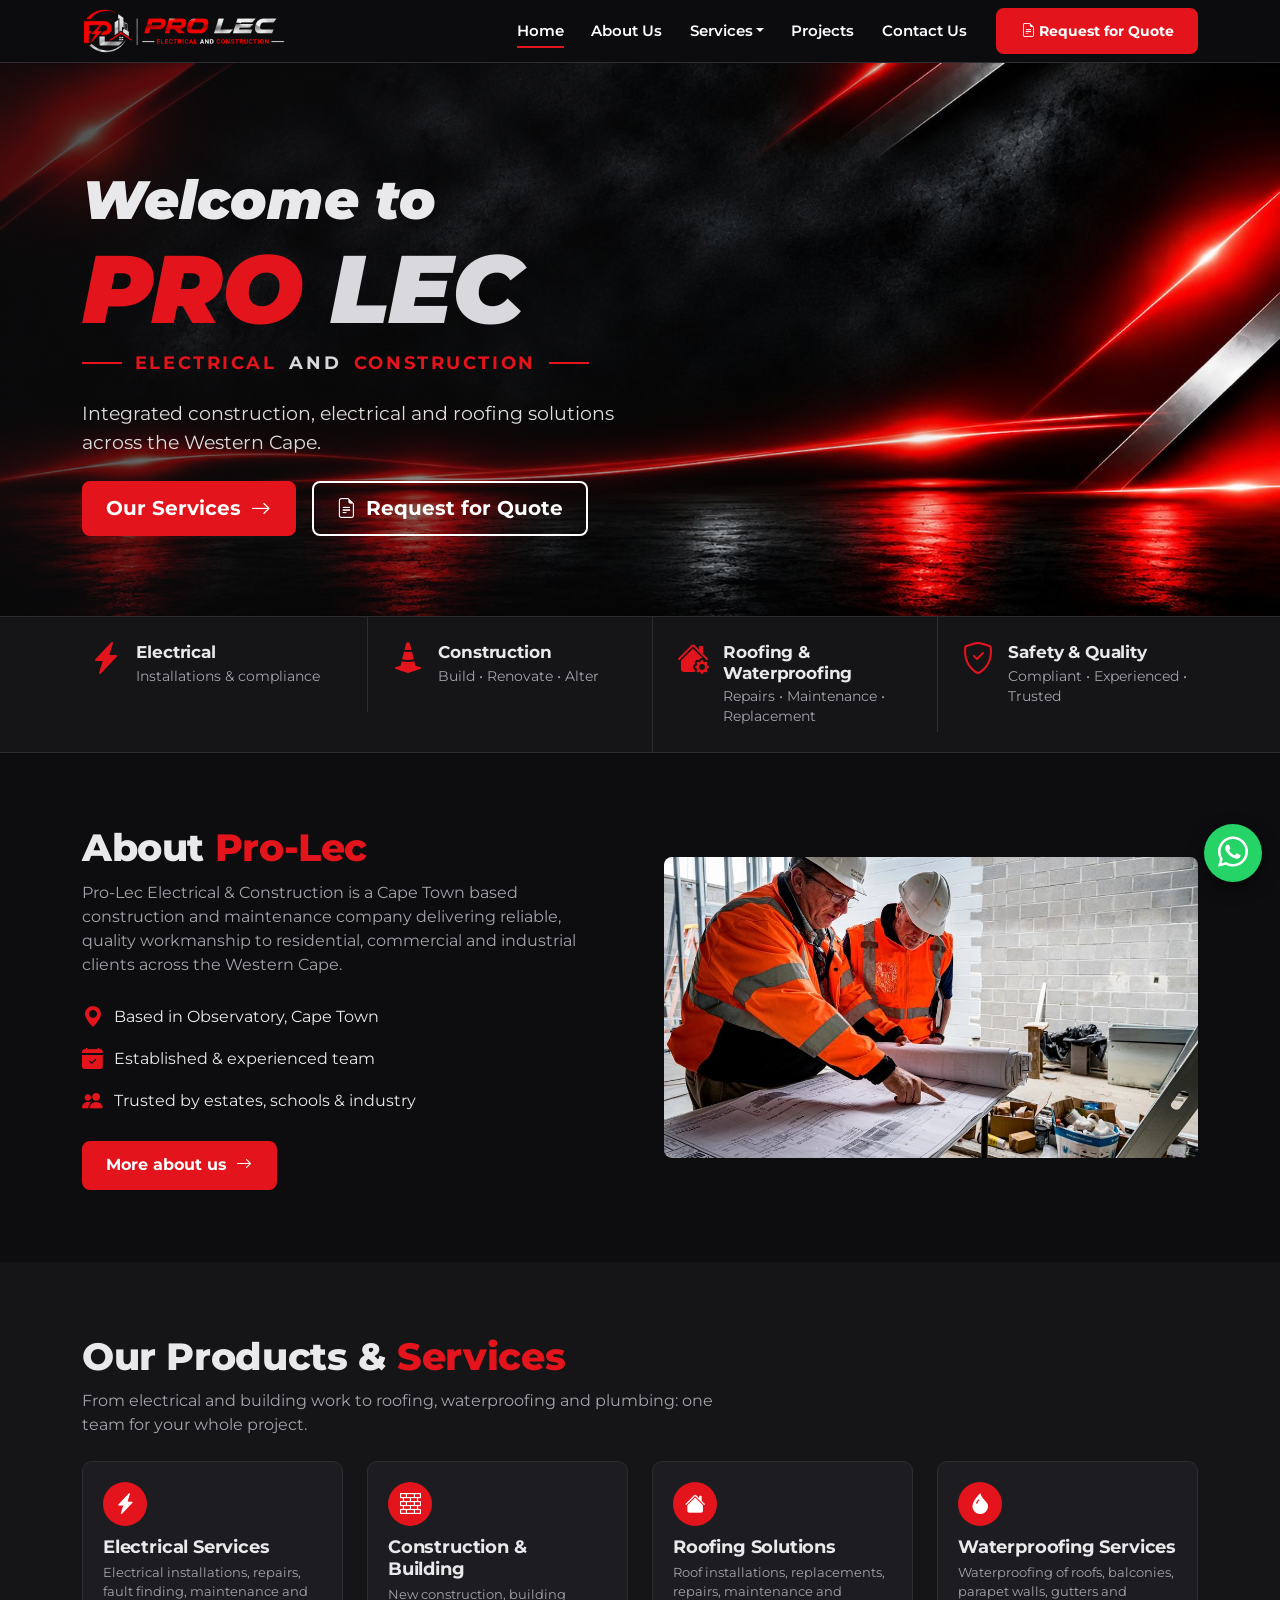
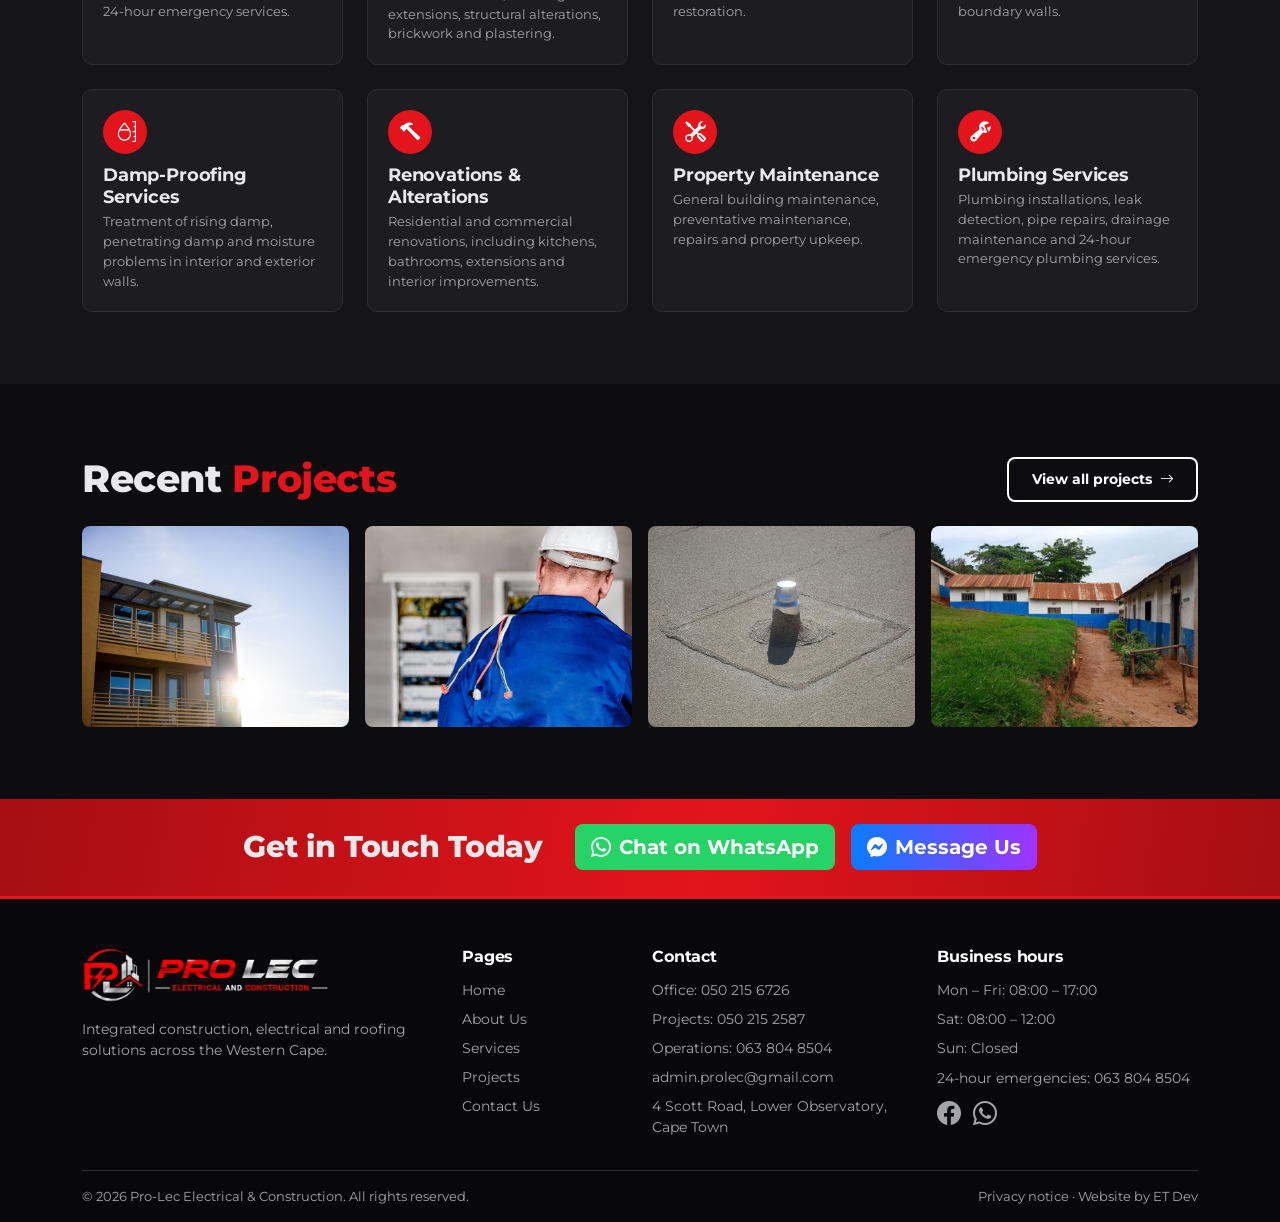
==== commit b74ee29a: "Add Pro-Lec logo, About Us content, Facebook links and prolec.co.za SEO - Header/footer logo and fav" ====
--- a/site/index.html
+++ b/site/index.html
@@ -4,29 +4,74 @@
   <meta charset="utf-8">
   <meta name="viewport" content="width=device-width, initial-scale=1">
   <title>Pro-Lec Electrical &amp; Construction | Cape Town, Western Cape</title>
-  <meta name="description" content="Pro-Lec Electrical &amp; Construction delivers electrical, construction, roofing, waterproofing and plumbing services to residential, commercial and industrial clients across the Western Cape.">
+  <meta name="description" content="Pro-Lec Electrical &amp; Construction: electrical, construction, roofing, waterproofing, damp-proofing and plumbing across Cape Town and the Western Cape, with 24-hour emergency standby.">
   <meta property="og:type" content="website">
   <meta property="og:title" content="Pro-Lec Electrical &amp; Construction">
-  <meta property="og:description" content="Integrated construction, electrical and roofing solutions across the Western Cape.">
-  <meta property="og:image" content="assets/img/og-image.jpg">
-  <link rel="icon" href="assets/img/favicon.svg" type="image/svg+xml">
+  <meta property="og:description" content="Pro-Lec Electrical &amp; Construction: electrical, construction, roofing, waterproofing, damp-proofing and plumbing across Cape Town and the Western Cape, with 24-hour emergency standby.">
+  <meta property="og:image" content="https://prolec.co.za/assets/img/og-image.jpg">
+  <meta property="og:image:width" content="1200">
+  <meta property="og:image:height" content="630">
+  <meta property="og:url" content="https://prolec.co.za/">
+  <meta property="og:site_name" content="Pro-Lec Electrical &amp; Construction">
+  <meta property="og:locale" content="en_ZA">
+  <meta name="twitter:card" content="summary_large_image">
+  <link rel="canonical" href="https://prolec.co.za/">
+  <link rel="icon" href="assets/img/favicon-32.png" type="image/png" sizes="32x32">
+  <link rel="apple-touch-icon" href="assets/img/apple-touch-icon.png">
   <link rel="preconnect" href="https://fonts.googleapis.com">
   <link rel="preconnect" href="https://fonts.gstatic.com" crossorigin>
   <link href="https://fonts.googleapis.com/css2?family=Montserrat:ital,wght@0,400;0,500;0,600;0,700;0,800;0,900;1,800;1,900&display=swap" rel="stylesheet">
   <link href="https://cdn.jsdelivr.net/npm/bootstrap@5.3.3/dist/css/bootstrap.min.css" rel="stylesheet">
   <link href="https://cdn.jsdelivr.net/npm/bootstrap-icons@1.11.3/font/bootstrap-icons.min.css" rel="stylesheet">
-  <link href="assets/css/style.css?v=3" rel="stylesheet">
+  <link href="assets/css/style.css?v=4" rel="stylesheet">
   <script type="application/ld+json">
-  {
-    "@context": "https://schema.org",
-    "@type": "GeneralContractor",
-    "name": "Pro-Lec Electrical & Construction",
-    "telephone": "+27502156726",
-    "email": "admin.prolec@gmail.com",
-    "address": { "@type": "PostalAddress", "streetAddress": "4 Scott Road, Lower Observatory", "addressLocality": "Cape Town", "postalCode": "7925", "addressRegion": "Western Cape", "addressCountry": "ZA" },
-    "areaServed": "Western Cape",
-    "openingHours": ["Mo-Fr 08:00-17:00", "Sa 08:00-12:00"]
-  }
+{
+  "@context": "https://schema.org",
+  "@type": "GeneralContractor",
+  "name": "Pro-Lec Electrical & Construction",
+  "url": "https://prolec.co.za/",
+  "logo": "https://prolec.co.za/assets/img/apple-touch-icon.png",
+  "image": "https://prolec.co.za/assets/img/og-image.jpg",
+  "slogan": "Build With Confidence and Roof With Peace Of Mind",
+  "telephone": "+27502156726",
+  "email": "admin.prolec@gmail.com",
+  "address": {
+    "@type": "PostalAddress",
+    "streetAddress": "4 Scott Road, Lower Observatory",
+    "addressLocality": "Cape Town",
+    "postalCode": "7925",
+    "addressRegion": "Western Cape",
+    "addressCountry": "ZA"
+  },
+  "areaServed": [
+    "Cape Town",
+    "Helderberg",
+    "Stellenbosch",
+    "Paarl",
+    "Franschhoek",
+    "Northern Suburbs",
+    "Atlantic Seaboard",
+    "Southern Suburbs",
+    "West Coast",
+    "False Bay",
+    "Overberg"
+  ],
+  "openingHours": [
+    "Mo-Fr 08:00-17:00",
+    "Sa 08:00-12:00"
+  ],
+  "contactPoint": [
+    {
+      "@type": "ContactPoint",
+      "telephone": "+27638048504",
+      "contactType": "emergency",
+      "hoursAvailable": "Mo-Su 00:00-23:59"
+    }
+  ],
+  "sameAs": [
+    "https://www.facebook.com/profile.php?id=61589092294598"
+  ]
+}
   </script>
 </head>
 <body>
@@ -35,11 +80,7 @@
   <nav class="navbar navbar-expand-lg py-2" aria-label="Main">
     <div class="container">
       <a class="brand" href="index.html" aria-label="Pro-Lec home">
-        <!-- Replace with the real logo: <img src="assets/img/logo.png" alt="Pro-Lec Electrical & Construction"> -->
-        <span class="brand-text">
-          <span class="brand-name">PRO <span>LEC</span></span>
-          <span class="brand-tag">Electrical <span>and</span> Construction</span>
-        </span>
+        <img src="assets/img/logo.png" alt="Pro-Lec Electrical &amp; Construction" width="205" height="46">
       </a>
       <button class="navbar-toggler" type="button" data-bs-toggle="collapse" data-bs-target="#mainNav" aria-controls="mainNav" aria-expanded="false" aria-label="Toggle navigation">
         <span class="navbar-toggler-icon"></span>
@@ -72,7 +113,7 @@
 </header>
 
 <main>
-  <!-- Hero: desktop background photo is set by --hero-img in style.css -->
+  <!-- Hero: background images (desktop and mobile) are set in style.css -->
   <section class="hero">
     <div class="container position-relative" style="z-index:1">
       <p class="hero-welcome">Welcome to</p>
@@ -193,7 +234,7 @@
     <div class="container d-flex flex-wrap align-items-center justify-content-center gap-3">
       <h2 class="me-lg-3">Get in Touch Today</h2>
       <a class="btn btn-whatsapp btn-lg" href="https://wa.me/27638048504" target="_blank" rel="noopener"><i class="bi bi-whatsapp me-2"></i>Chat on WhatsApp</a>
-      <a class="btn btn-messenger btn-lg" href="https://m.me/PROLEC_FACEBOOK_PAGE" target="_blank" rel="noopener"><i class="bi bi-messenger me-2"></i>Message Us</a>
+      <a class="btn btn-messenger btn-lg" href="https://m.me/61589092294598" target="_blank" rel="noopener"><i class="bi bi-messenger me-2"></i>Message Us</a>
     </div>
   </section>
 </main>
@@ -202,8 +243,7 @@
   <div class="container">
     <div class="row g-4 pb-4">
       <div class="col-lg-4">
-        <span class="brand-name">PRO <span>LEC</span></span>
-        <span class="brand-tag mb-3">Electrical <span>and</span> Construction</span>
+        <img class="footer-logo" src="assets/img/logo.png" alt="Pro-Lec Electrical &amp; Construction" width="250" height="56" loading="lazy">
         <p class="mt-3">Integrated construction, electrical and roofing solutions across the Western Cape.</p>
       </div>
       <div class="col-sm-6 col-lg-2">
@@ -232,8 +272,9 @@
           <li>Mon &ndash; Fri: 08:00 &ndash; 17:00</li>
           <li>Sat: 08:00 &ndash; 12:00</li>
           <li>Sun: Closed</li>
-        </ul>
-        <a class="fs-4 me-2" href="https://www.facebook.com/PROLEC_FACEBOOK_PAGE" target="_blank" rel="noopener" aria-label="Pro-Lec on Facebook"><i class="bi bi-facebook"></i></a>
+          <li class="mt-2">24-hour emergencies: <a href="tel:+27638048504">063 804 8504</a></li>
+        </ul>
+        <a class="fs-4 me-2" href="https://www.facebook.com/profile.php?id=61589092294598" target="_blank" rel="noopener" aria-label="Pro-Lec on Facebook"><i class="bi bi-facebook"></i></a>
         <a class="fs-4" href="https://wa.me/27638048504" target="_blank" rel="noopener" aria-label="Chat on WhatsApp"><i class="bi bi-whatsapp"></i></a>
       </div>
     </div>
@@ -247,6 +288,6 @@
 <a class="wa-float" href="https://wa.me/27638048504" target="_blank" rel="noopener" aria-label="Chat on WhatsApp"><i class="bi bi-whatsapp"></i></a>
 
 <script src="https://cdn.jsdelivr.net/npm/bootstrap@5.3.3/dist/js/bootstrap.bundle.min.js"></script>
-<script src="assets/js/main.js?v=3"></script>
+<script src="assets/js/main.js?v=4"></script>
 </body>
 </html>
--- a/site/assets/css/style.css
+++ b/site/assets/css/style.css
@@ -73,7 +73,10 @@
   gap: .6rem;
   text-decoration: none;
 }
-.brand img { height: 46px; width: auto; }
+/* logo.png is keyed from the client's black-background artwork: for dark backgrounds only */
+.brand img, .footer-logo { width: auto; }
+.brand img { height: 46px; }
+.footer-logo { height: 56px; display: block; }
 .brand-text { line-height: 1; }
 .brand-name {
   display: block;
@@ -122,25 +125,16 @@
 
 /* ---------- Hero ---------- */
 .hero {
-  --hero-img: url("../img/stock/hero.jpg"); /* stock placeholder until Pro-Lec supplies a photo */
+  --hero-img: url("../img/hero-desktop.jpg"); /* client's red-glow background */
   position: relative;
   overflow: hidden;
   background:
-    linear-gradient(105deg, rgba(13,13,15,1) 0%, rgba(13,13,15,.92) 45%, rgba(13,13,15,.35) 100%),
+    linear-gradient(100deg, rgba(13,13,15,.75) 0%, rgba(13,13,15,.45) 45%, rgba(13,13,15,0) 75%),
     var(--hero-img, linear-gradient(135deg, #2a2a30, #121215));
   background-size: cover;
-  background-position: center right;
+  background-position: center bottom;
   padding: 6rem 0 5rem;
 }
-.hero::before, .hero::after {
-  content: "";
-  position: absolute;
-  background: var(--pl-red);
-  transform: skewX(-24deg);
-  pointer-events: none;
-}
-.hero::before { width: 70px; top: 0; bottom: 0; right: 6%; opacity: .85; }
-.hero::after  { width: 18px; top: 0; bottom: 0; right: calc(6% + 95px); opacity: .5; }
 .hero-welcome { font-size: clamp(2rem, 5vw, 3.4rem); font-style: italic; font-weight: 900; margin: 0; }
 .hero-name {
   font-size: clamp(3rem, 10vw, 6rem);
@@ -364,11 +358,9 @@
 
 .site-footer a { overflow-wrap: anywhere; }
 
-/* Phones: keep decorative stripes clear of the text */
+/* Phones */
 @media (max-width: 575.98px) {
   .hero { padding: 4rem 0 3.5rem; }
-  .hero::before { width: 34px; right: -10px; opacity: .6; }
-  .hero::after  { width: 10px; right: 40px; opacity: .35; }
   .hero-tag { letter-spacing: .08em; gap: .5rem; }
   .hero-tag::before, .hero-tag::after { width: 18px; }
   .page-banner::after { width: 90px; right: -50px; }
@@ -377,6 +369,21 @@
 }
 
 .service-anchor { scroll-margin-top: 100px; }
+
+/* Wide-gutter rows (g-5) overhang the container on phones; stop sideways scrolling */
+main { overflow-x: clip; }
+
+/* About page: service-area chips */
+.area-list { list-style: none; padding: 0; margin: 0 0 1rem; display: flex; flex-wrap: wrap; gap: .5rem; }
+.area-list li {
+  border: 1px solid var(--pl-line);
+  background: var(--pl-panel);
+  border-radius: 999px;
+  padding: .35rem .9rem;
+  font-size: .9rem;
+  font-weight: 600;
+}
+.area-list li::before { content: "\f3e7"; font-family: "bootstrap-icons"; color: var(--pl-red); margin-right: .4rem; font-size: .8rem; }
 
 /* Phones and small tablets: client's red-glow background behind the hero */
 @media (max-width: 767.98px) {
@@ -386,5 +393,4 @@
       url("../img/hero-mobile.jpg") center top / cover no-repeat,
       var(--pl-black);
   }
-  .hero::before, .hero::after { display: none; }
-}
+}
